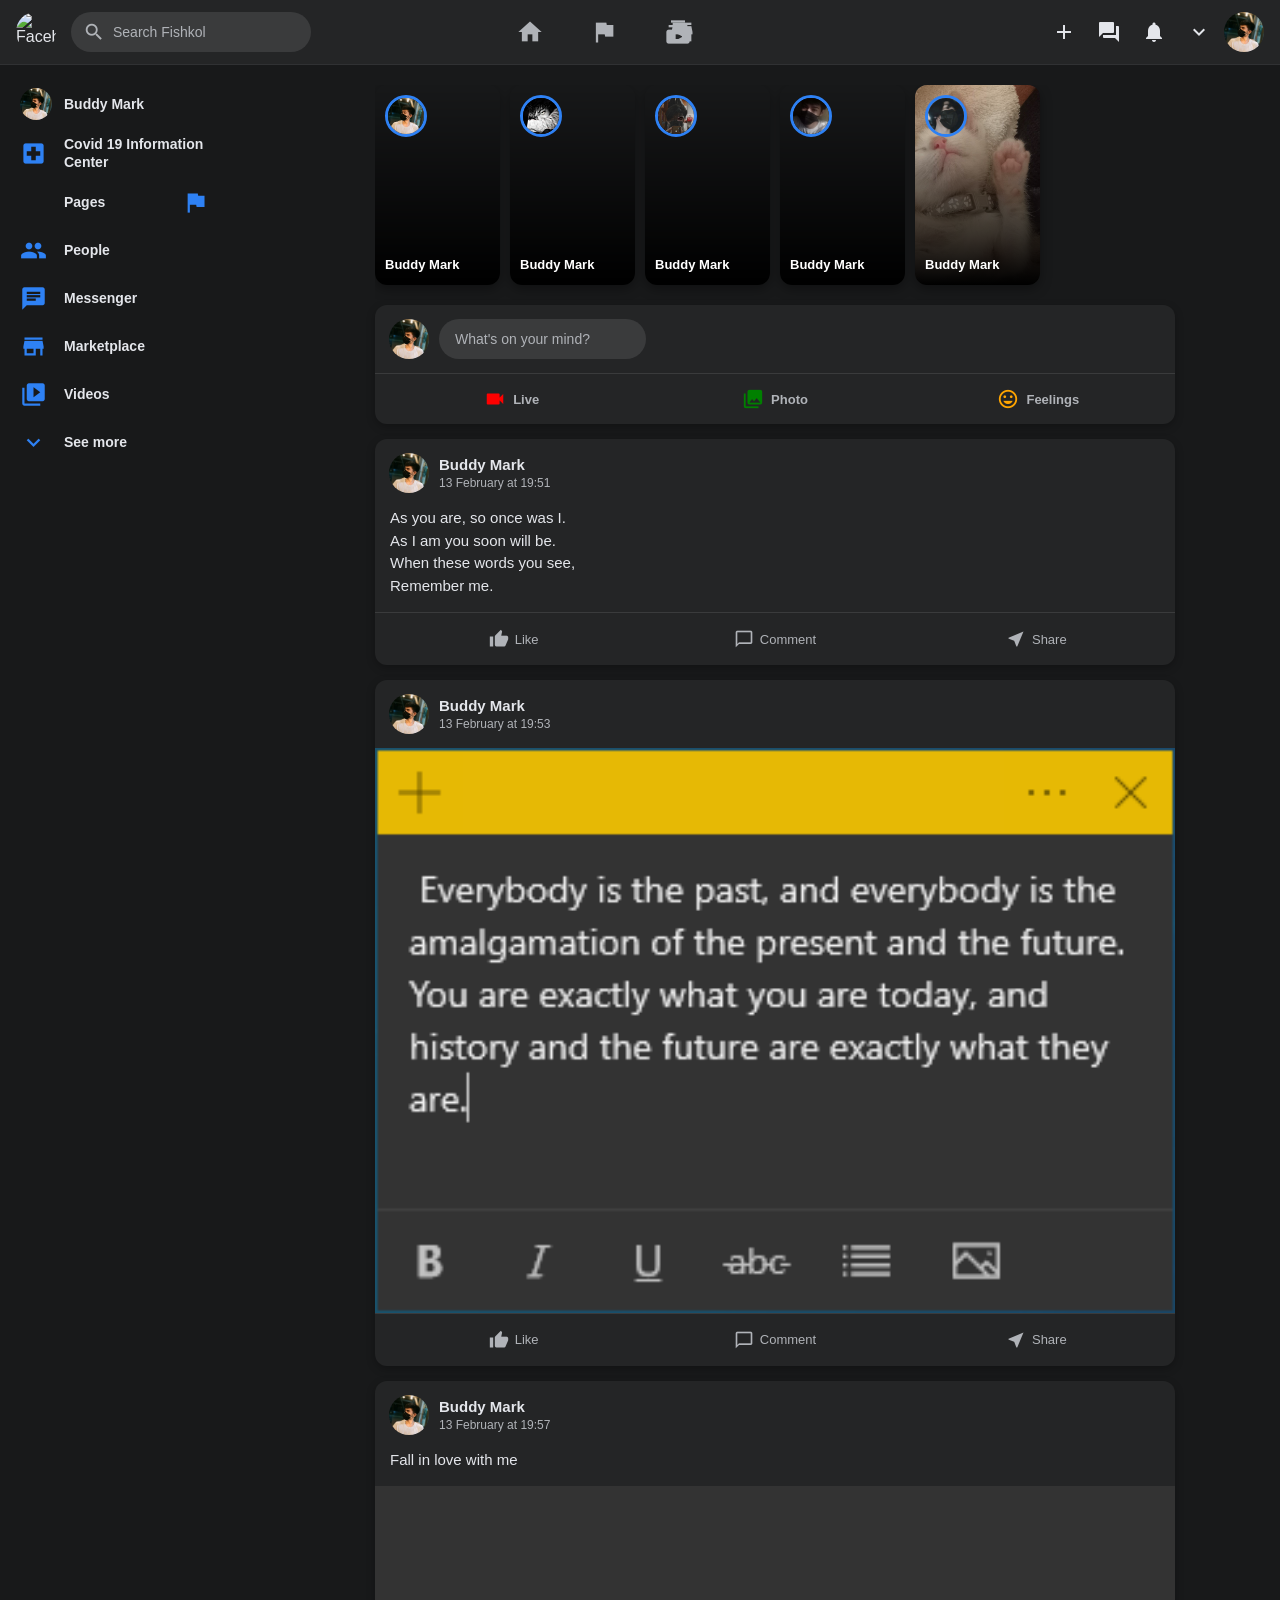
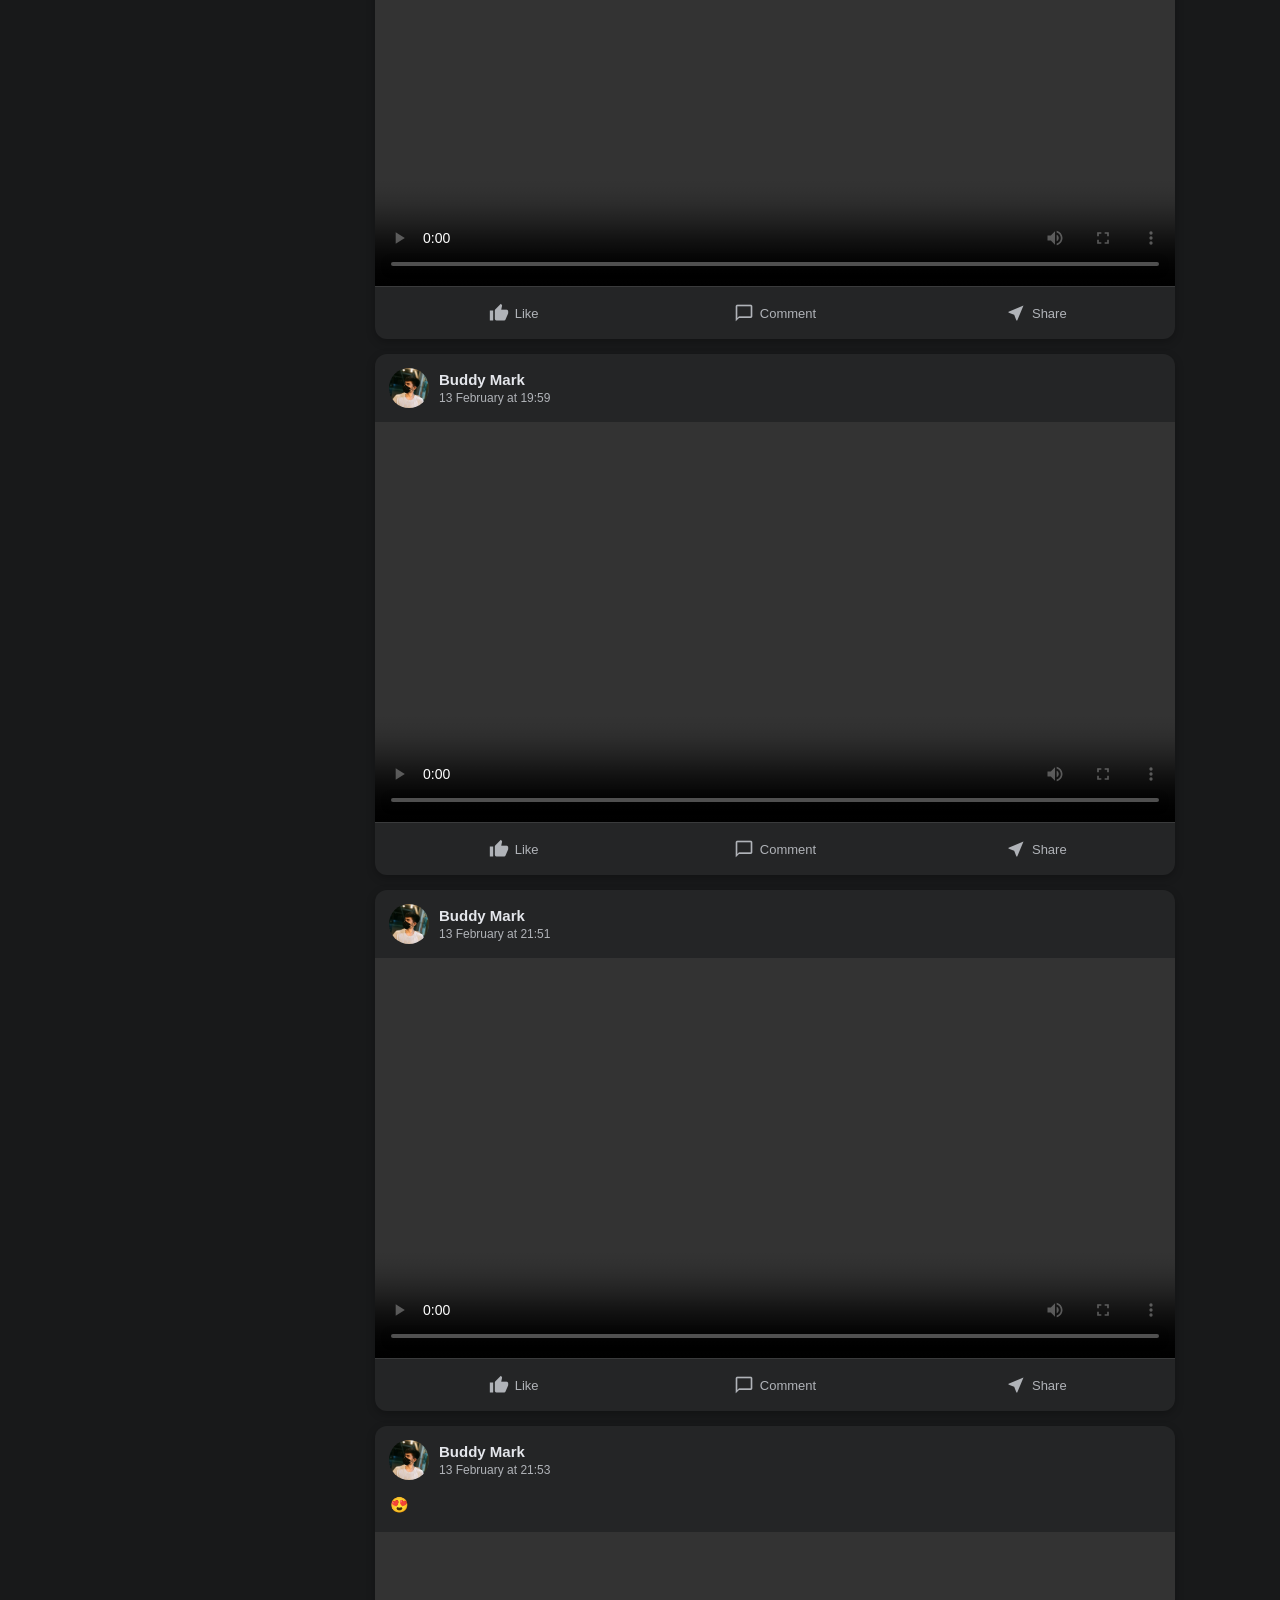
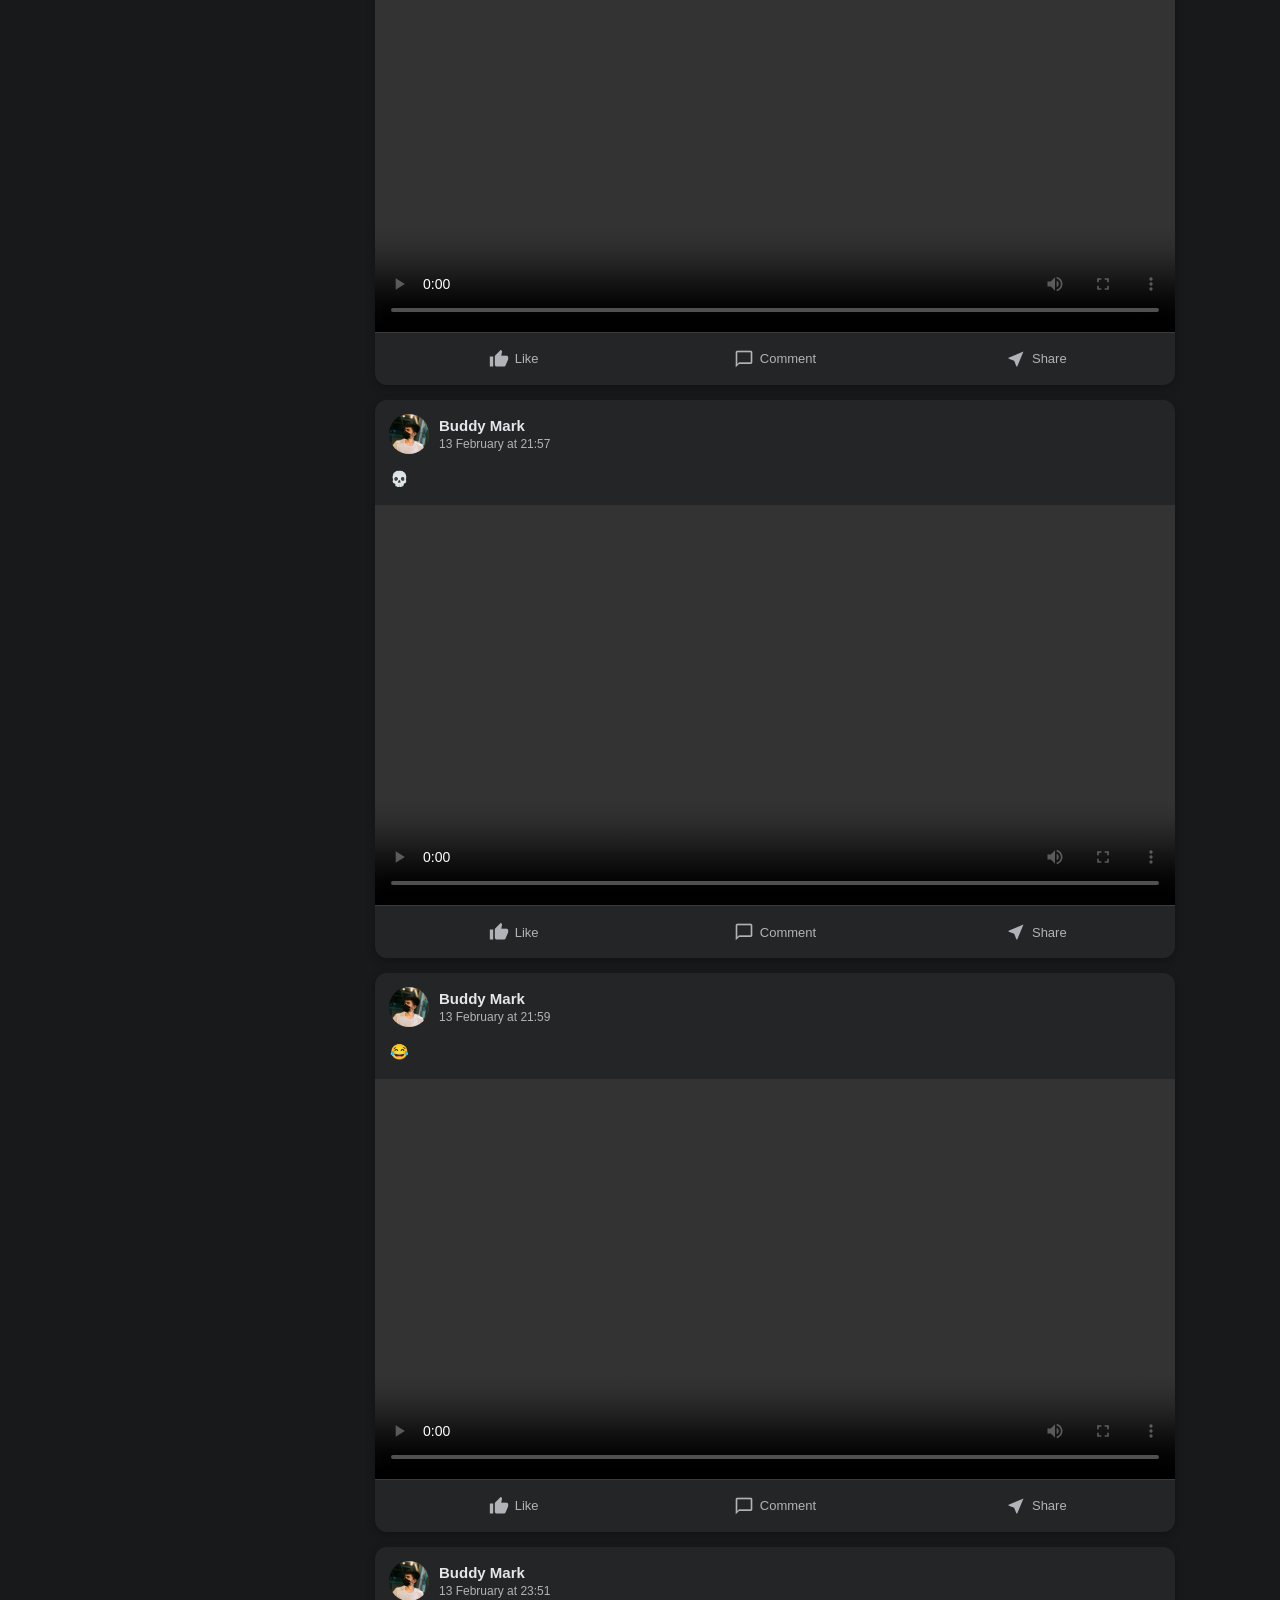
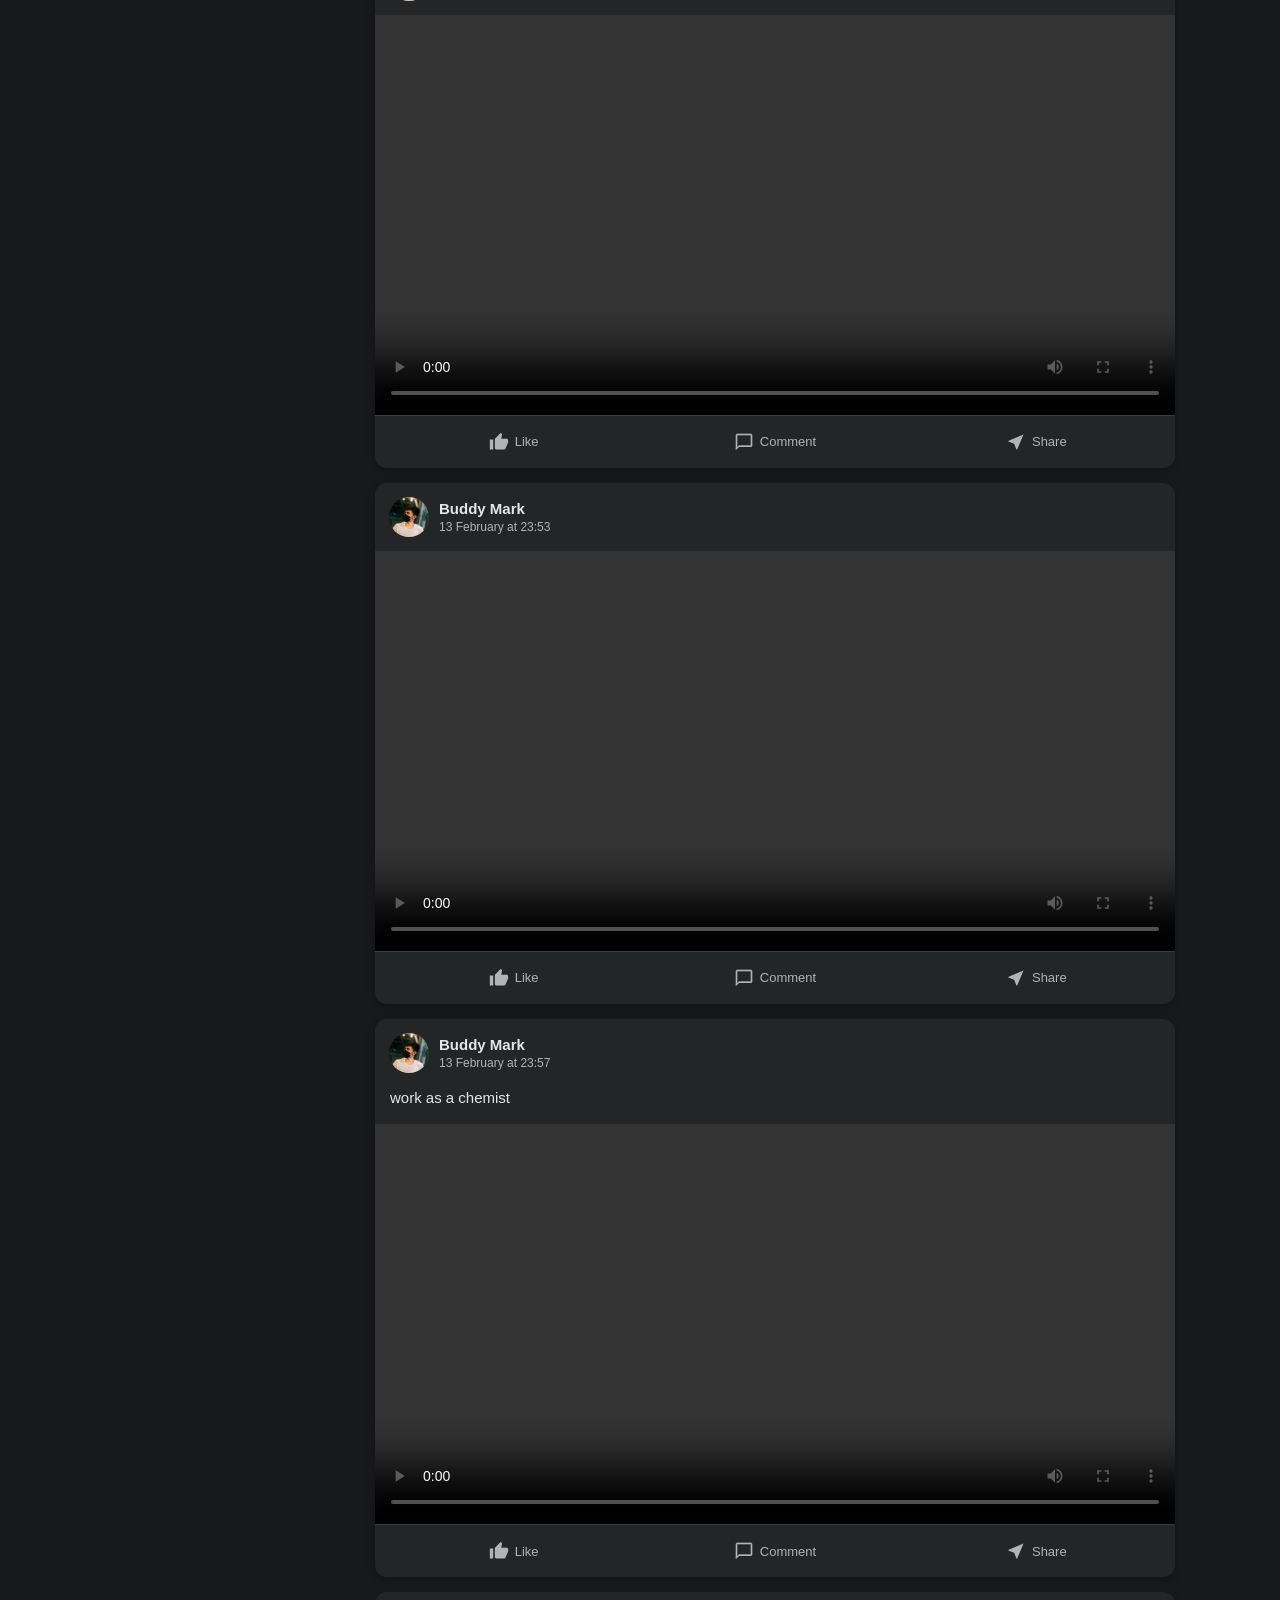
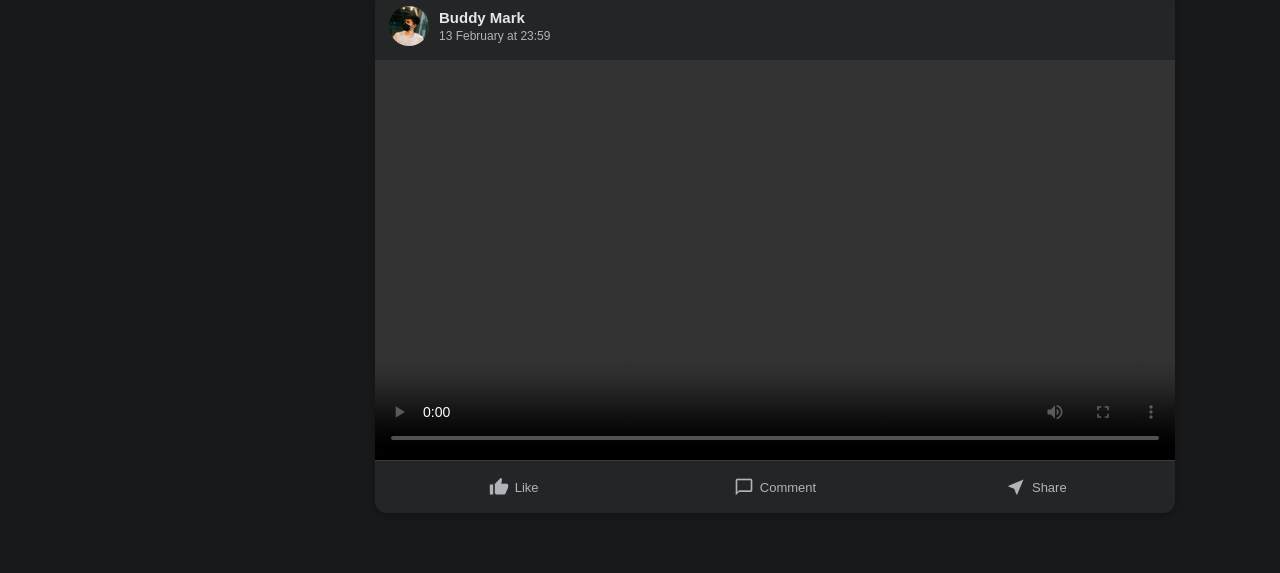
==== simarkmismo.html @ ef4d579d "Add files via upload" ====
<!DOCTYPE html>
<html lang="en">

<head>
    <meta charset="UTF-8">
    <meta name="viewport" content="width=device-width, initial-scale=1.0">

    <title>˚ʚ♡ɞ˚</title>

    <!-- Material Icons -->
    <link
        href="https://fonts.googleapis.com/icon?family=Material+Icons"
        rel="stylesheet"
    >

    <!-- Main CSS -->
    <link rel="stylesheet" href="style.css">
</head>

<body>

    <!-- =====================================================
         HEADER
         ===================================================== -->

    <header class="header">

        <!-- Facebook Logo -->
        <div class="header_1">
            <img
                src="https://upload.wikimedia.org/wikipedia/commons/0/05/Facebook_Logo_%282019%29.png"
                alt="Facebook"
            >
        </div>


        <!-- Search -->
        <div class="header_input">

            <span class="material-icons">
                search
            </span>

            <input
                type="text"
                placeholder="Search Fishkol"
            >

        </div>


        <!-- Center Navigation -->
        <div class="header_middle">

            <div class="header_option">
                <span class="material-icons">
                    home
                </span>
            </div>

            <div class="header_option">
                <span class="material-icons">
                    flag
                </span>
            </div>

            <div class="header_option">
                <span class="material-icons">
                    subscriptions
                </span>
            </div>

            <div class="header_option">
                <span class="material-icons">
                    storefront
                </span>
            </div>

            <div class="header_option">
                <span class="material-icons">
                    supervised_user_circle
                </span>
            </div>

        </div>


        <!-- Right Navigation -->
        <div class="watata">

            <span class="material-icons">
                add
            </span>

            <span class="material-icons">
                forum
            </span>

            <span class="material-icons">
                notifications
            </span>

            <span class="material-icons">
                expand_more
            </span>

            <img
                src="me.jpg"
                class="user_avatar"
                alt="Profile"
            >

        </div>

    </header>


    <!-- =====================================================
         MAIN BODY
         ===================================================== -->

    <main class="main_body">


        <!-- =================================================
             SIDEBAR
             ================================================= -->

        <aside class="sidebar">

            <!-- Profile -->
            <div class="sidebarRow">

                <img
                    class="user_avatar"
                    src="me.jpg"
                    alt="Profile"
                >

                <h4>
                    Buddy Mark
                </h4>

            </div>


            <!-- Covid -->
            <div class="sidebarRow">

                <span class="material-icons">
                    local_hospital
                </span>

                <h4>
                    Covid 19 Information Center
                </h4>

            </div>


            <!-- Pages -->
            <div class="sidebarRow">

                <span class="material-icons">
                    emoji_flags
                </span>

                <h4>
                    Pages
                </h4>

            </div>


            <!-- People -->
            <div class="sidebarRow">

                <span class="material-icons">
                    people
                </span>

                <h4>
                    People
                </h4>

            </div>


            <!-- Messenger -->
            <div class="sidebarRow">

                <span class="material-icons">
                    chat
                </span>

                <h4>
                    Messenger
                </h4>

            </div>


            <!-- Marketplace -->
            <div class="sidebarRow">

                <span class="material-icons">
                    storefront
                </span>

                <h4>
                    Marketplace
                </h4>

            </div>


            <!-- Videos -->
            <div class="sidebarRow">

                <span class="material-icons">
                    video_library
                </span>

                <h4>
                    Videos
                </h4>

            </div>


            <!-- See More -->
            <div class="sidebarRow">

                <span class="material-icons">
                    expand_more
                </span>

                <h4>
                    See more
                </h4>

            </div>

        </aside>


        <!-- =================================================
             FEED
             ================================================= -->

        <section class="feed">


            <!-- =================================================
                 STORIES
                 ================================================= -->

            <div class="storyreel">


                <!-- Story 1 -->
                <div
                    class="story"
                    style="
                        background-image:
                        linear-gradient(
                            rgba(0,0,0,0),
                            rgba(0,0,0,1)
                        ),
                        url('cat1.jfif.');
                    "
                >

                    <img
                        class="user_avatar story_avatar"
                        src="me.jpg"
                        alt="Buddy Mark"
                    >

                    <p>
                        Buddy Mark
                    </p>

                </div>


                <!-- Story 2 -->
                <div
                    class="story"
                    style="
                        background-image:
                        linear-gradient(
                            rgba(0,0,0,0),
                            rgba(0,0,0,1)
                        ),
                        url('yeet.jfif.');
                    "
                >

                    <img
                        class="user_avatar story_avatar"
                        src="rob.jpg"
                        alt="Buddy Mark"
                    >

                    <p>
                        Buddy Mark
                    </p>

                </div>


                <!-- Story 3 -->
                <div
                    class="story"
                    style="
                        background-image:
                        linear-gradient(
                            rgba(0,0,0,0),
                            rgba(0,0,0,1)
                        ),
                        url('lover.jfif.');
                    "
                >

                    <img
                        class="user_avatar story_avatar"
                        src="ako.jpg"
                        alt="Buddy Mark"
                    >

                    <p>
                        Buddy Mark
                    </p>

                </div>


                <!-- Story 4 -->
                <div
                    class="story"
                    style="
                        background-image:
                        linear-gradient(
                            rgba(0,0,0,0),
                            rgba(0,0,0,1)
                        ),
                        url('dawgs.jfif.');
                    "
                >

                    <img
                        class="user_avatar story_avatar"
                        src="diba.jpg"
                        alt="Buddy Mark"
                    >

                    <p>
                        Buddy Mark
                    </p>

                </div>


                <!-- Story 5 -->
                <div
                    class="story"
                    style="
                        background-image:
                        linear-gradient(
                            rgba(0,0,0,0),
                            rgba(0,0,0,1)
                        ),
                        url('maxtory.jpg');
                    "
                >

                    <img
                        class="user_avatar story_avatar"
                        src="sya.jpg"
                        alt="Buddy Mark"
                    >

                    <p>
                        Buddy Mark
                    </p>

                </div>

            </div>


            <!-- =================================================
                 CREATE POST
                 ================================================= -->

            <div class="messagesender">


                <!-- Create Post Top -->
                <div class="messagesender_top">

                    <img
                        class="user_avatar"
                        src="me.jpg"
                        alt="Profile"
                    >

                    <form>
                        <input
                            type="text"
                            class="messagesender_input"
                            placeholder="What's on your mind?"
                        >
                    </form>

                </div>


                <!-- Create Post Options -->
                <div class="messagesender_bottom">


                    <div class="messagesender_option">

                        <span
                            class="material-icons"
                            style="color:red"
                        >
                            videocam
                        </span>

                        <h3>
                            Live
                        </h3>

                    </div>


                    <div class="messagesender_option">

                        <span
                            class="material-icons"
                            style="color:green"
                        >
                            photo_library
                        </span>

                        <h3>
                            Photo
                        </h3>

                    </div>


                    <div class="messagesender_option">

                        <span
                            class="material-icons"
                            style="color:orange"
                        >
                            insert_emoticon
                        </span>

                        <h3>
                            Feelings
                        </h3>

                    </div>

                </div>

            </div>


            <!-- =================================================
                 POST 1
                 ================================================= -->

            <article class="post">

                <div class="post_top">

                    <img
                        class="user_avatar post_avatar"
                        src="me.jpg"
                        alt="Buddy Mark"
                    >

                    <div class="post_topinfo">

                        <h3>
                            Buddy Mark
                        </h3>

                        <p>
                            13 February at 19:51
                        </p>

                    </div>

                </div>


                <div class="post_content">

                    <p>
                        As you are, so once was I.<br>
                        As I am you soon will be.<br>
                        When these words you see,<br>
                        Remember me.
                    </p>

                </div>


                <div class="post_bottom">

                    <div class="post_option">

                        <span class="material-icons">
                            thumb_up
                        </span>

                        <p>
                            Like
                        </p>

                    </div>

                    <div class="post_option">

                        <span class="material-icons">
                            chat_bubble_outline
                        </span>

                        <p>
                            Comment
                        </p>

                    </div>

                    <div class="post_option">

                        <span class="material-icons">
                            near_me
                        </span>

                        <p>
                            Share
                        </p>

                    </div>

                </div>

            </article>


            <!-- =================================================
                 POST 2 - IMAGE
                 ================================================= -->

            <article class="post">

                <div class="post_top">

                    <img
                        class="user_avatar post_avatar"
                        src="me.jpg"
                        alt="Buddy Mark"
                    >

                    <div class="post_topinfo">

                        <h3>
                            Buddy Mark
                        </h3>

                        <p>
                            13 February at 19:53
                        </p>

                    </div>

                </div>


                <div class="post_content">

                    <img
                        src="Villain.png"
                        alt="Villain"
                    >

                </div>


                <div class="post_bottom">

                    <div class="post_option">

                        <span class="material-icons">
                            thumb_up
                        </span>

                        <p>
                            Like
                        </p>

                    </div>

                    <div class="post_option">

                        <span class="material-icons">
                            chat_bubble_outline
                        </span>

                        <p>
                            Comment
                        </p>

                    </div>

                    <div class="post_option">

                        <span class="material-icons">
                            near_me
                        </span>

                        <p>
                            Share
                        </p>

                    </div>

                </div>

            </article>


            <!-- =================================================
                 POST 3 - VIDEO
                 ================================================= -->

            <article class="post">

                <div class="post_top">

                    <img
                        class="user_avatar post_avatar"
                        src="me.jpg"
                        alt="Buddy Mark"
                    >

                    <div class="post_topinfo">

                        <h3>
                            Buddy Mark
                        </h3>

                        <p>
                            13 February at 19:57
                        </p>

                    </div>

                </div>


                <div class="post_content">

                    <p>
                        Fall in love with me
                    </p>

                    <video controls>

                        <source
                            src="Man Key.mp4"
                            type="video/mp4"
                        >

                        Your browser does not support video.

                    </video>

                </div>


                <div class="post_bottom">

                    <div class="post_option">
                        <span class="material-icons">
                            thumb_up
                        </span>
                        <p>Like</p>
                    </div>

                    <div class="post_option">
                        <span class="material-icons">
                            chat_bubble_outline
                        </span>
                        <p>Comment</p>
                    </div>

                    <div class="post_option">
                        <span class="material-icons">
                            near_me
                        </span>
                        <p>Share</p>
                    </div>

                </div>

            </article>


            <!-- =================================================
                 POST 4
                 ================================================= -->

            <article class="post">

                <div class="post_top">

                    <img
                        class="user_avatar post_avatar"
                        src="me.jpg"
                        alt="Buddy Mark"
                    >

                    <div class="post_topinfo">

                        <h3>
                            Buddy Mark
                        </h3>

                        <p>
                            13 February at 19:59
                        </p>

                    </div>

                </div>


                <div class="post_content">

                    <video controls>

                        <source
                            src="Art.mp4"
                            type="video/mp4"
                        >

                        Your browser does not support video.

                    </video>

                </div>


                <div class="post_bottom">

                    <div class="post_option">
                        <span class="material-icons">
                            thumb_up
                        </span>
                        <p>Like</p>
                    </div>

                    <div class="post_option">
                        <span class="material-icons">
                            chat_bubble_outline
                        </span>
                        <p>Comment</p>
                    </div>

                    <div class="post_option">
                        <span class="material-icons">
                            near_me
                        </span>
                        <p>Share</p>
                    </div>

                </div>

            </article>


            <!-- =================================================
                 POST 5
                 ================================================= -->

            <article class="post">

                <div class="post_top">

                    <img
                        class="user_avatar post_avatar"
                        src="me.jpg"
                        alt="Buddy Mark"
                    >

                    <div class="post_topinfo">

                        <h3>
                            Buddy Mark
                        </h3>

                        <p>
                            13 February at 21:51
                        </p>

                    </div>

                </div>


                <div class="post_content">

                    <video controls>

                        <source
                            src="BMO.mp4"
                            type="video/mp4"
                        >

                        Your browser does not support video.

                    </video>

                </div>


                <div class="post_bottom">

                    <div class="post_option">
                        <span class="material-icons">
                            thumb_up
                        </span>
                        <p>Like</p>
                    </div>

                    <div class="post_option">
                        <span class="material-icons">
                            chat_bubble_outline
                        </span>
                        <p>Comment</p>
                    </div>

                    <div class="post_option">
                        <span class="material-icons">
                            near_me
                        </span>
                        <p>Share</p>
                    </div>

                </div>

            </article>


            <!-- =================================================
                 POST 6
                 ================================================= -->

            <article class="post">

                <div class="post_top">

                    <img
                        class="user_avatar post_avatar"
                        src="me.jpg"
                        alt="Buddy Mark"
                    >

                    <div class="post_topinfo">

                        <h3>
                            Buddy Mark
                        </h3>

                        <p>
                            13 February at 21:53
                        </p>

                    </div>

                </div>


                <div class="post_content">

                    <p>
                        😍
                    </p>

                    <video controls>

                        <source
                            src="Interview.mp4"
                            type="video/mp4"
                        >

                        Your browser does not support video.

                    </video>

                </div>


                <div class="post_bottom">

                    <div class="post_option">
                        <span class="material-icons">
                            thumb_up
                        </span>
                        <p>Like</p>
                    </div>

                    <div class="post_option">
                        <span class="material-icons">
                            chat_bubble_outline
                        </span>
                        <p>Comment</p>
                    </div>

                    <div class="post_option">
                        <span class="material-icons">
                            near_me
                        </span>
                        <p>Share</p>
                    </div>

                </div>

            </article>


            <!-- =================================================
                 POST 7
                 ================================================= -->

            <article class="post">

                <div class="post_top">

                    <img
                        class="user_avatar post_avatar"
                        src="me.jpg"
                        alt="Buddy Mark"
                    >

                    <div class="post_topinfo">

                        <h3>
                            Buddy Mark
                        </h3>

                        <p>
                            13 February at 21:57
                        </p>

                    </div>

                </div>


                <div class="post_content">

                    <p>
                        💀
                    </p>

                    <video controls>

                        <source
                            src="Rejected.mp4"
                            type="video/mp4"
                        >

                        Your browser does not support video.

                    </video>

                </div>


                <div class="post_bottom">

                    <div class="post_option">
                        <span class="material-icons">
                            thumb_up
                        </span>
                        <p>Like</p>
                    </div>

                    <div class="post_option">
                        <span class="material-icons">
                            chat_bubble_outline
                        </span>
                        <p>Comment</p>
                    </div>

                    <div class="post_option">
                        <span class="material-icons">
                            near_me
                        </span>
                        <p>Share</p>
                    </div>

                </div>

            </article>


            <!-- =================================================
                 POST 8
                 ================================================= -->

            <article class="post">

                <div class="post_top">

                    <img
                        class="user_avatar post_avatar"
                        src="me.jpg"
                        alt="Buddy Mark"
                    >

                    <div class="post_topinfo">

                        <h3>
                            Buddy Mark
                        </h3>

                        <p>
                            13 February at 21:59
                        </p>

                    </div>

                </div>


                <div class="post_content">

                    <p>
                        😂
                    </p>

                    <video controls>

                        <source
                            src="Mort.mp4"
                            type="video/mp4"
                        >

                        Your browser does not support video.

                    </video>

                </div>


                <div class="post_bottom">

                    <div class="post_option">
                        <span class="material-icons">
                            thumb_up
                        </span>
                        <p>Like</p>
                    </div>

                    <div class="post_option">
                        <span class="material-icons">
                            chat_bubble_outline
                        </span>
                        <p>Comment</p>
                    </div>

                    <div class="post_option">
                        <span class="material-icons">
                            near_me
                        </span>
                        <p>Share</p>
                    </div>

                </div>

            </article>


            <!-- =================================================
                 POST 9
                 ================================================= -->

            <article class="post">

                <div class="post_top">

                    <img
                        class="user_avatar post_avatar"
                        src="me.jpg"
                        alt="Buddy Mark"
                    >

                    <div class="post_topinfo">

                        <h3>
                            Buddy Mark
                        </h3>

                        <p>
                            13 February at 23:51
                        </p>

                    </div>

                </div>


                <div class="post_content">

                    <video controls>

                        <source
                            src="friends.mp4"
                            type="video/mp4"
                        >

                        Your browser does not support video.

                    </video>

                </div>


                <div class="post_bottom">

                    <div class="post_option">
                        <span class="material-icons">
                            thumb_up
                        </span>
                        <p>Like</p>
                    </div>

                    <div class="post_option">
                        <span class="material-icons">
                            chat_bubble_outline
                        </span>
                        <p>Comment</p>
                    </div>

                    <div class="post_option">
                        <span class="material-icons">
                            near_me
                        </span>
                        <p>Share</p>
                    </div>

                </div>

            </article>


            <!-- =================================================
                 POST 10
                 ================================================= -->

            <article class="post">

                <div class="post_top">

                    <img
                        class="user_avatar post_avatar"
                        src="me.jpg"
                        alt="Buddy Mark"
                    >

                    <div class="post_topinfo">

                        <h3>
                            Buddy Mark
                        </h3>

                        <p>
                            13 February at 23:53
                        </p>

                    </div>

                </div>


                <div class="post_content">

                    <video controls>

                        <source
                            src="Dawg.mp4"
                            type="video/mp4"
                        >

                        Your browser does not support video.

                    </video>

                </div>


                <div class="post_bottom">

                    <div class="post_option">
                        <span class="material-icons">
                            thumb_up
                        </span>
                        <p>Like</p>
                    </div>

                    <div class="post_option">
                        <span class="material-icons">
                            chat_bubble_outline
                        </span>
                        <p>Comment</p>
                    </div>

                    <div class="post_option">
                        <span class="material-icons">
                            near_me
                        </span>
                        <p>Share</p>
                    </div>

                </div>

            </article>


            <!-- =================================================
                 POST 11
                 ================================================= -->

            <article class="post">

                <div class="post_top">

                    <img
                        class="user_avatar post_avatar"
                        src="me.jpg"
                        alt="Buddy Mark"
                    >

                    <div class="post_topinfo">

                        <h3>
                            Buddy Mark
                        </h3>

                        <p>
                            13 February at 23:57
                        </p>

                    </div>

                </div>


                <div class="post_content">

                    <p>
                        work as a chemist
                    </p>

                    <video controls>

                        <source
                            src="Mr. White.mp4"
                            type="video/mp4"
                        >

                        Your browser does not support video.

                    </video>

                </div>


                <div class="post_bottom">

                    <div class="post_option">
                        <span class="material-icons">
                            thumb_up
                        </span>
                        <p>Like</p>
                    </div>

                    <div class="post_option">
                        <span class="material-icons">
                            chat_bubble_outline
                        </span>
                        <p>Comment</p>
                    </div>

                    <div class="post_option">
                        <span class="material-icons">
                            near_me
                        </span>
                        <p>Share</p>
                    </div>

                </div>

            </article>


            <!-- =================================================
                 POST 12
                 ================================================= -->

            <article class="post">

                <div class="post_top">

                    <img
                        class="user_avatar post_avatar"
                        src="me.jpg"
                        alt="Buddy Mark"
                    >

                    <div class="post_topinfo">

                        <h3>
                            Buddy Mark
                        </h3>

                        <p>
                            13 February at 23:59
                        </p>

                    </div>

                </div>


                <div class="post_content">

                    <video controls>

                        <source
                            src="Mama.mp4"
                            type="video/mp4"
                        >

                        Your browser does not support video.

                    </video>

                </div>


                <div class="post_bottom">

                    <div class="post_option">
                        <span class="material-icons">
                            thumb_up
                        </span>
                        <p>Like</p>
                    </div>

                    <div class="post_option">
                        <span class="material-icons">
                            chat_bubble_outline
                        </span>
                        <p>Comment</p>
                    </div>

                    <div class="post_option">
                        <span class="material-icons">
                            near_me
                        </span>
                        <p>Share</p>
                    </div>

                </div>

            </article>


        </section>

    </main>

</body>

</html>
---- style.css ----
/* =========================================================
   RESET
   ========================================================= */

* {
    box-sizing: border-box;
    margin: 0;
    padding: 0;
}

html {
    width: 100%;
    min-height: 100%;
}

body {
    width: 100%;
    min-height: 100vh;

    margin: 0;
    padding: 0;

    background-color: #18191a;
    color: #e4e6eb;

    font-family: Arial, Helvetica, sans-serif;

    overflow-x: hidden;
}

img,
video {
    display: block;
    max-width: 100%;
}


/* =========================================================
   HEADER
   ========================================================= */

.header {
    width: 100%;
    height: 65px;

    padding: 8px 16px;

    display: flex;
    align-items: center;

    gap: 15px;

    background-color: #242526;

    position: sticky;
    top: 0;

    z-index: 1000;

    border-bottom: 1px solid #303133;
}


/* =========================================================
   FACEBOOK LOGO
   ========================================================= */

.header_1 {
    flex: 0 0 auto;

    width: 40px;
    height: 40px;

    display: flex;
    align-items: center;
    justify-content: center;
}

.header_1 img {
    width: 40px;
    height: 40px;

    max-width: 40px;
    max-height: 40px;

    object-fit: contain;

    border-radius: 50%;
}


/* =========================================================
   SEARCH BAR
   ========================================================= */

.header_input {
    flex: 0 1 240px;

    width: 240px;
    height: 40px;

    min-width: 0;

    display: flex;
    align-items: center;

    padding: 0 12px;

    background-color: #3a3b3c;

    border-radius: 999px;
}

.header_input .material-icons {
    flex-shrink: 0;

    color: #b0b3b8;

    font-size: 22px;
}

.header_input input {
    width: 100%;
    min-width: 0;

    margin-left: 8px;

    border: none;
    outline: none;

    background: transparent;

    color: #e4e6eb;

    font-size: 14px;
}

.header_input input::placeholder {
    color: #b0b3b8;
}


/* =========================================================
   CENTER HEADER NAVIGATION
   ========================================================= */

.header_middle {
    flex: 1;

    height: 100%;

    min-width: 0;

    display: flex;
    align-items: center;
    justify-content: center;

    gap: 4px;
}

.header_option {
    width: 70px;
    height: 48px;

    display: flex;
    align-items: center;
    justify-content: center;

    color: #b0b3b8;

    border-radius: 8px;

    cursor: pointer;
}

.header_option:hover {
    background-color: #3a3b3c;

    color: #e4e6eb;
}

.header_option .material-icons {
    font-size: 28px;
}


/* =========================================================
   RIGHT SIDE OF HEADER
   ========================================================= */

.watata {
    flex: 0 0 auto;

    display: flex;
    align-items: center;

    gap: 5px;
}

.watata > .material-icons {
    width: 40px;
    height: 40px;

    display: flex;
    align-items: center;
    justify-content: center;

    color: #e4e6eb;

    border-radius: 50%;

    cursor: pointer;
}

.watata > .material-icons:hover {
    background-color: #3a3b3c;
}

.watata .user_avatar {
    width: 40px;
    height: 40px;

    min-width: 40px;
    min-height: 40px;

    object-fit: cover;

    border-radius: 50%;
}


/* =========================================================
   USER AVATAR
   ========================================================= */

.user_avatar {
    width: 40px;
    height: 40px;

    object-fit: cover;

    border-radius: 50%;
}


/* =========================================================
   MAIN BODY
   ========================================================= */

.main_body {
    width: 100%;
    min-height: calc(100vh - 65px);

    display: grid;

    grid-template-columns: 250px minmax(0, 1fr);

    align-items: start;
}


/* =========================================================
   SIDEBAR
   ========================================================= */

.sidebar {
    width: 250px;

    min-height: calc(100vh - 65px);

    padding: 15px 10px;

    background-color: #18191a;

    position: sticky;
    top: 65px;

    overflow-y: auto;
}

.sidebarRow {
    width: 100%;

    min-height: 48px;

    padding: 7px 10px;

    display: flex;
    align-items: center;

    gap: 12px;

    border-radius: 8px;

    cursor: pointer;
}

.sidebarRow:hover {
    background-color: #242526;
}

.sidebarRow .material-icons {
    width: 32px;

    flex-shrink: 0;

    color: #2e81f4;

    font-size: 27px;
}

.sidebarRow h4 {
    color: #e4e6eb;

    font-size: 14px;

    font-weight: 600;

    line-height: 1.3;
}

.sidebarRow .user_avatar {
    width: 32px;
    height: 32px;

    min-width: 32px;
}


/* =========================================================
   MAIN FEED
   ========================================================= */

.feed {
    width: 100%;

    max-width: 850px;

    min-width: 0;

    margin: 0 auto;

    padding: 20px 25px 60px;
}


/* =========================================================
   STORY REEL
   ========================================================= */

.storyreel {
    width: 100%;

    display: flex;

    gap: 10px;

    padding-bottom: 15px;

    overflow-x: auto;
    overflow-y: hidden;

    scrollbar-width: thin;
}

.storyreel::-webkit-scrollbar {
    height: 5px;
}

.storyreel::-webkit-scrollbar-track {
    background: transparent;
}

.storyreel::-webkit-scrollbar-thumb {
    background-color: #3a3b3c;

    border-radius: 20px;
}


/* =========================================================
   INDIVIDUAL STORY
   ========================================================= */

.story {
    position: relative;

    flex: 0 0 125px;

    width: 125px;
    height: 200px;

    border-radius: 12px;

    background-size: cover;
    background-position: center;
    background-repeat: no-repeat;

    overflow: hidden;

    cursor: pointer;

    box-shadow:
        0 4px 12px rgba(0, 0, 0, 0.35);

    transition:
        transform 0.15s ease,
        filter 0.15s ease;
}

.story:hover {
    transform: scale(1.025);

    filter: brightness(1.08);
}


/* =========================================================
   STORY PROFILE IMAGE
   ========================================================= */

.story .user_avatar,
.story img {
    width: 42px;
    height: 42px;

    margin: 10px;

    object-fit: cover;

    border-radius: 50%;

    border: 3px solid #2e81f4;
}


/* =========================================================
   STORY TEXT
   ========================================================= */

.story h4,
.story p {
    position: absolute;

    left: 10px;
    right: 10px;

    bottom: 12px;

    color: #ffffff;

    font-size: 13px;

    font-weight: 600;

    line-height: 1.2;
}


/* =========================================================
   MESSAGE SENDER
   ========================================================= */

.messagesender {
    width: 100%;

    margin-top: 5px;

    background-color: #242526;

    border-radius: 12px;

    overflow: hidden;

    box-shadow:
        0 3px 8px rgba(0, 0, 0, 0.25);
}


/* =========================================================
   MESSAGE SENDER TOP
   ========================================================= */

.messagesender_top {
    width: 100%;

    padding: 14px;

    display: flex;
    align-items: center;

    border-bottom: 1px solid #3a3b3c;
}

.messagesender_top .user_avatar {
    width: 40px;
    height: 40px;

    min-width: 40px;
}

.messagesender_top input {
    flex: 1;

    min-width: 0;

    height: 40px;

    margin-left: 10px;

    padding: 0 16px;

    border: none;
    outline: none;

    border-radius: 999px;

    background-color: #3a3b3c;

    color: #e4e6eb;

    font-size: 14px;
}

.messagesender_top input::placeholder {
    color: #b0b3b8;
}


/* =========================================================
   MESSAGE SENDER BOTTOM
   ========================================================= */

.messagesender_bottom {
    width: 100%;

    display: flex;

    padding: 5px;
}

.messagesender_option {
    flex: 1;

    min-width: 0;

    padding: 9px;

    display: flex;
    align-items: center;
    justify-content: center;

    gap: 7px;

    border-radius: 8px;

    color: #b0b3b8;

    cursor: pointer;
}

.messagesender_option:hover {
    background-color: #3a3b3c;
}

.messagesender_option .material-icons {
    font-size: 22px;
}

.messagesender_option h3 {
    font-size: 13px;

    font-weight: 600;
}


/* =========================================================
   POSTS
   ========================================================= */

.post {
    width: 100%;

    min-width: 0;

    margin-top: 15px;

    background-color: #242526;

    border-radius: 12px;

    overflow: hidden;

    box-shadow:
        0 3px 8px rgba(0, 0, 0, 0.25);
}


/* =========================================================
   POST TOP
   ========================================================= */

.post_top {
    width: 100%;

    padding: 14px;

    display: flex;
    align-items: center;
}

.post_top .user_avatar {
    width: 40px;
    height: 40px;

    min-width: 40px;

    margin-right: 10px;
}

.post_top h3 {
    color: #e4e6eb;

    font-size: 15px;

    font-weight: 600;
}

.post_top p {
    margin-top: 3px;

    color: #b0b3b8;

    font-size: 12px;
}


/* =========================================================
   POST CONTENT
   ========================================================= */

.post_content {
    width: 100%;

    min-width: 0;
}

.post_content p {
    padding: 0 15px 15px;

    color: #e4e6eb;

    font-size: 15px;

    line-height: 1.5;

    overflow-wrap: break-word;
}


/* =========================================================
   POST IMAGES
   ========================================================= */

.post_content img {
    width: 100%;
    height: auto;

    max-width: 100%;
    max-height: 700px;

    object-fit: contain;

    margin: 0 auto;

    background-color: #18191a;
}


/* =========================================================
   POST VIDEOS
   ========================================================= */

.post_content video {
    display: block;

    width: 100%;
    height: auto;

    max-width: 100%;
    max-height: 700px;

    background-color: #000000;
}


/* =========================================================
   POST BOTTOM / OPTIONS
   ========================================================= */

.post_bottom {
    width: 100%;

    display: flex;

    padding: 5px 8px;

    border-top: 1px solid #3a3b3c;

    color: #b0b3b8;
}

.post_option {
    flex: 1;

    min-width: 0;

    min-height: 42px;

    padding: 6px;

    display: flex;
    align-items: center;
    justify-content: center;

    gap: 6px;

    border-radius: 7px;

    cursor: pointer;
}

.post_option:hover {
    background-color: #3a3b3c;

    color: #2e81f4;
}

.post_option .material-icons {
    font-size: 20px;
}

.post_option p {
    padding: 0;

    margin: 0;

    color: inherit;

    font-size: 13px;
}


/* =========================================================
   TABLET
   ========================================================= */

@media (max-width: 1000px) {

    .header {
        padding: 8px 12px;

        gap: 10px;
    }

    .header_middle {
        gap: 0;
    }

    .header_option {
        width: 58px;
    }

    .header_option .material-icons {
        font-size: 25px;
    }

    .main_body {
        display: block;
    }

    .sidebar {
        display: none;
    }

    .feed {
        width: 100%;

        max-width: 850px;

        margin: 0 auto;

        padding: 15px 20px 50px;
    }
}


/* =========================================================
   MOBILE
   ========================================================= */

@media (max-width: 600px) {

    /* HEADER */

    .header {
        height: 58px;

        padding: 6px 8px;

        gap: 7px;
    }

    .header_1 {
        width: 36px;
        height: 36px;
    }

    .header_1 img {
        width: 36px;
        height: 36px;

        max-width: 36px;
        max-height: 36px;
    }

    .header_input {
        flex: 1;

        width: auto;

        height: 38px;

        min-width: 0;

        padding: 0 10px;
    }

    .header_input .material-icons {
        font-size: 20px;
    }

    .header_input input {
        font-size: 13px;
    }

    .header_middle {
        display: none;
    }

    .watata {
        gap: 2px;
    }

    .watata > .material-icons {
        width: 32px;
        height: 32px;

        font-size: 21px;
    }

    .watata .user_avatar {
        width: 34px;
        height: 34px;

        min-width: 34px;
        min-height: 34px;
    }


    /* MAIN */

    .main_body {
        width: 100%;

        display: block;
    }

    .feed {
        width: 100%;

        max-width: none;

        margin: 0;

        padding: 8px 8px 35px;
    }


    /* STORIES */

    .storyreel {
        gap: 8px;

        padding-bottom: 10px;
    }

    .story {
        flex: 0 0 105px;

        width: 105px;
        height: 170px;

        border-radius: 10px;
    }

    .story .user_avatar,
    .story img {
        width: 38px;
        height: 38px;

        margin: 8px;
    }

    .story h4,
    .story p {
        left: 8px;
        right: 8px;
        bottom: 10px;

        font-size: 12px;
    }


    /* MESSAGE SENDER */

    .messagesender {
        margin-top: 2px;

        border-radius: 10px;
    }

    .messagesender_top {
        padding: 10px;
    }

    .messagesender_top .user_avatar {
        width: 36px;
        height: 36px;

        min-width: 36px;
    }

    .messagesender_top input {
        height: 38px;

        margin-left: 8px;

        padding: 0 14px;

        font-size: 13px;
    }

    .messagesender_option {
        gap: 4px;

        padding: 8px 4px;
    }

    .messagesender_option .material-icons {
        font-size: 20px;
    }

    .messagesender_option h3 {
        font-size: 12px;
    }


    /* POSTS */

    .post {
        margin-top: 10px;

        border-radius: 10px;
    }

    .post_top {
        padding: 11px;
    }

    .post_top .user_avatar {
        width: 36px;
        height: 36px;

        min-width: 36px;

        margin-right: 8px;
    }

    .post_top h3 {
        font-size: 14px;
    }

    .post_top p {
        font-size: 11px;
    }

    .post_content p {
        padding: 0 12px 12px;

        font-size: 14px;
    }

    .post_content img,
    .post_content video {
        width: 100%;

        height: auto;
    }

    .post_bottom {
        padding: 4px;
    }

    .post_option {
        min-height: 38px;

        gap: 4px;

        padding: 6px 2px;
    }

    .post_option .material-icons {
        font-size: 19px;
    }

    .post_option p {
        font-size: 11px;
    }
}


/* =========================================================
   VERY SMALL PHONES
   ========================================================= */

@media (max-width: 380px) {

    .header {
        padding: 5px;

        gap: 4px;
    }

    .header_1 {
        width: 33px;
        height: 33px;
    }

    .header_1 img {
        width: 33px;
        height: 33px;

        max-width: 33px;
        max-height: 33px;
    }

    .header_input {
        height: 36px;
    }

    .header_input input {
        font-size: 12px;
    }

    .watata > .material-icons {
        width: 30px;
        height: 30px;

        font-size: 19px;
    }

    .watata .user_avatar {
        width: 31px;
        height: 31px;

        min-width: 31px;
        min-height: 31px;
    }

    .feed {
        padding: 6px 6px 30px;
    }

    .story {
        flex: 0 0 95px;

        width: 95px;
        height: 155px;
    }

    .messagesender_option h3 {
        display: none;
    }

    .post_option p {
        font-size: 10px;
    }
}


/* =========================================================
   LARGE DESKTOP
   ========================================================= */

@media (min-width: 1200px) {

    .main_body {
        grid-template-columns: 270px minmax(0, 1fr);
    }

    .sidebar {
        width: 270px;
    }

    .feed {
        max-width: 850px;
    }
}
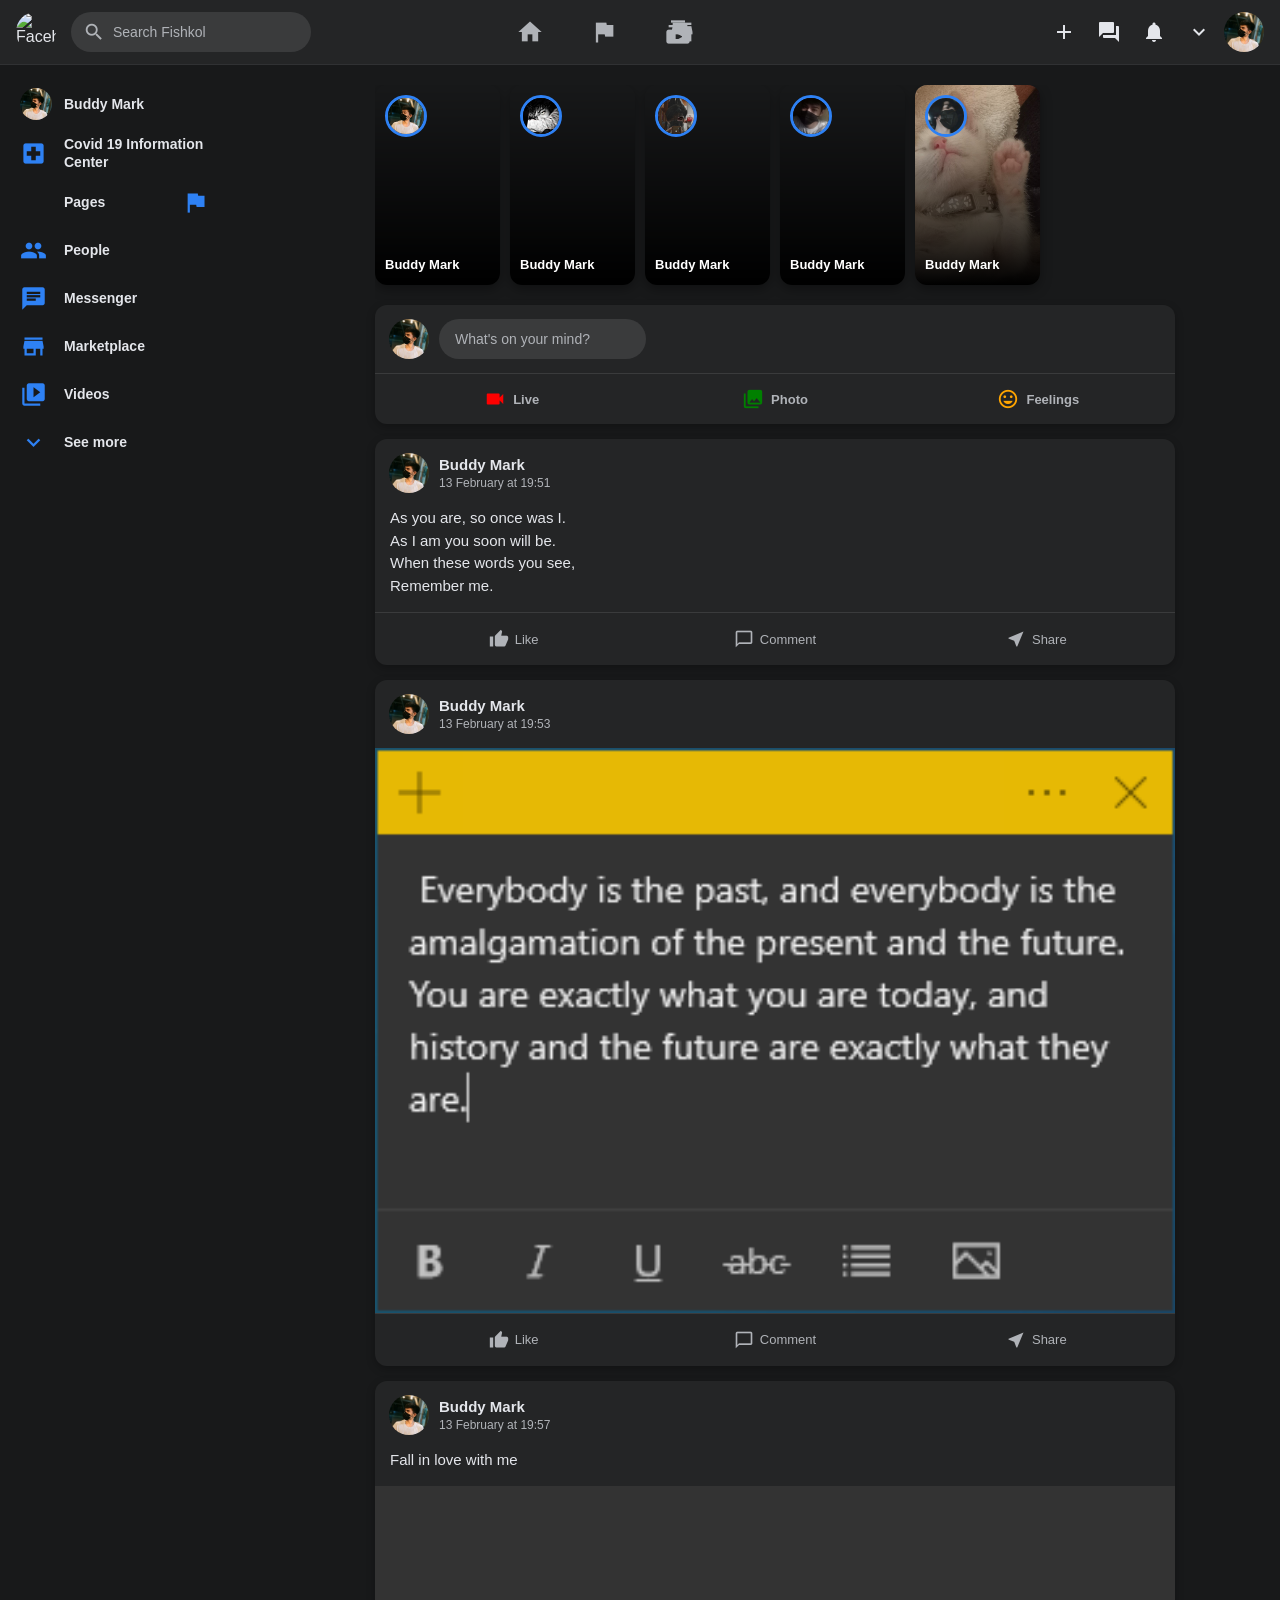
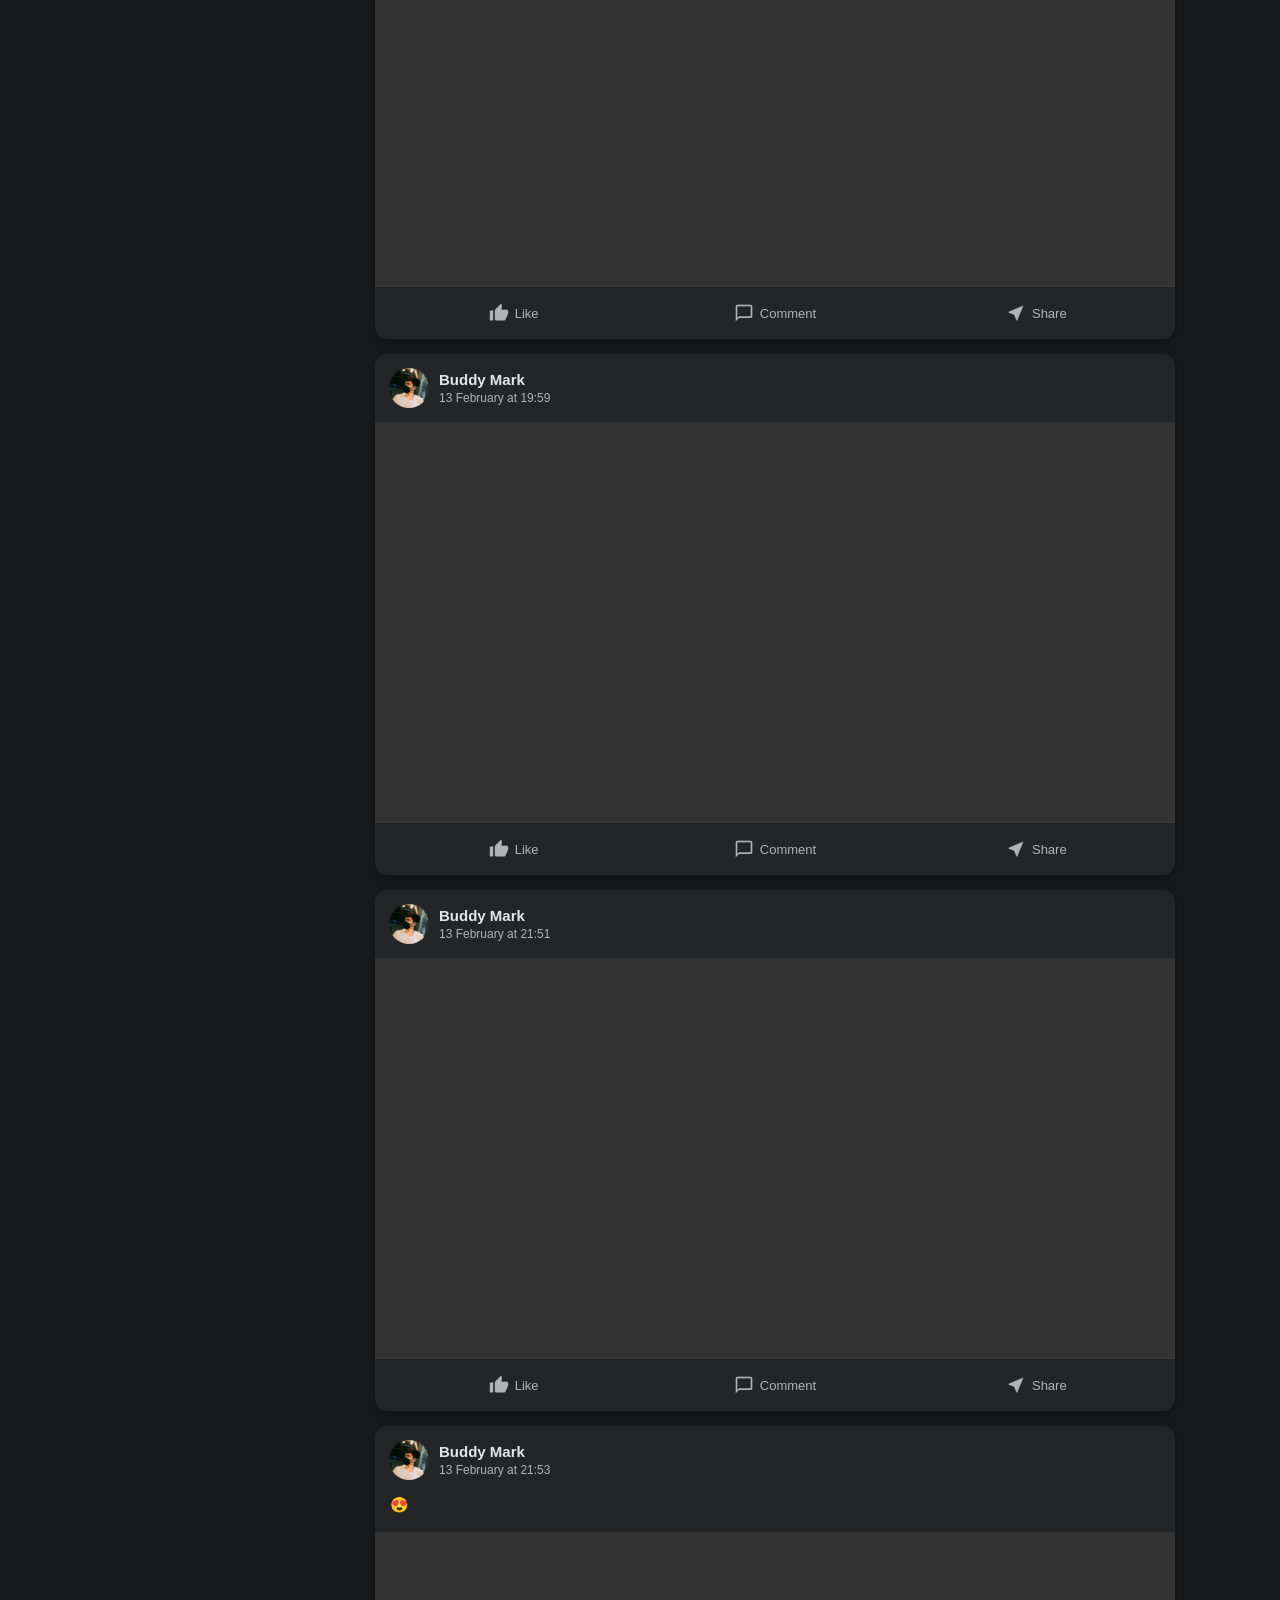
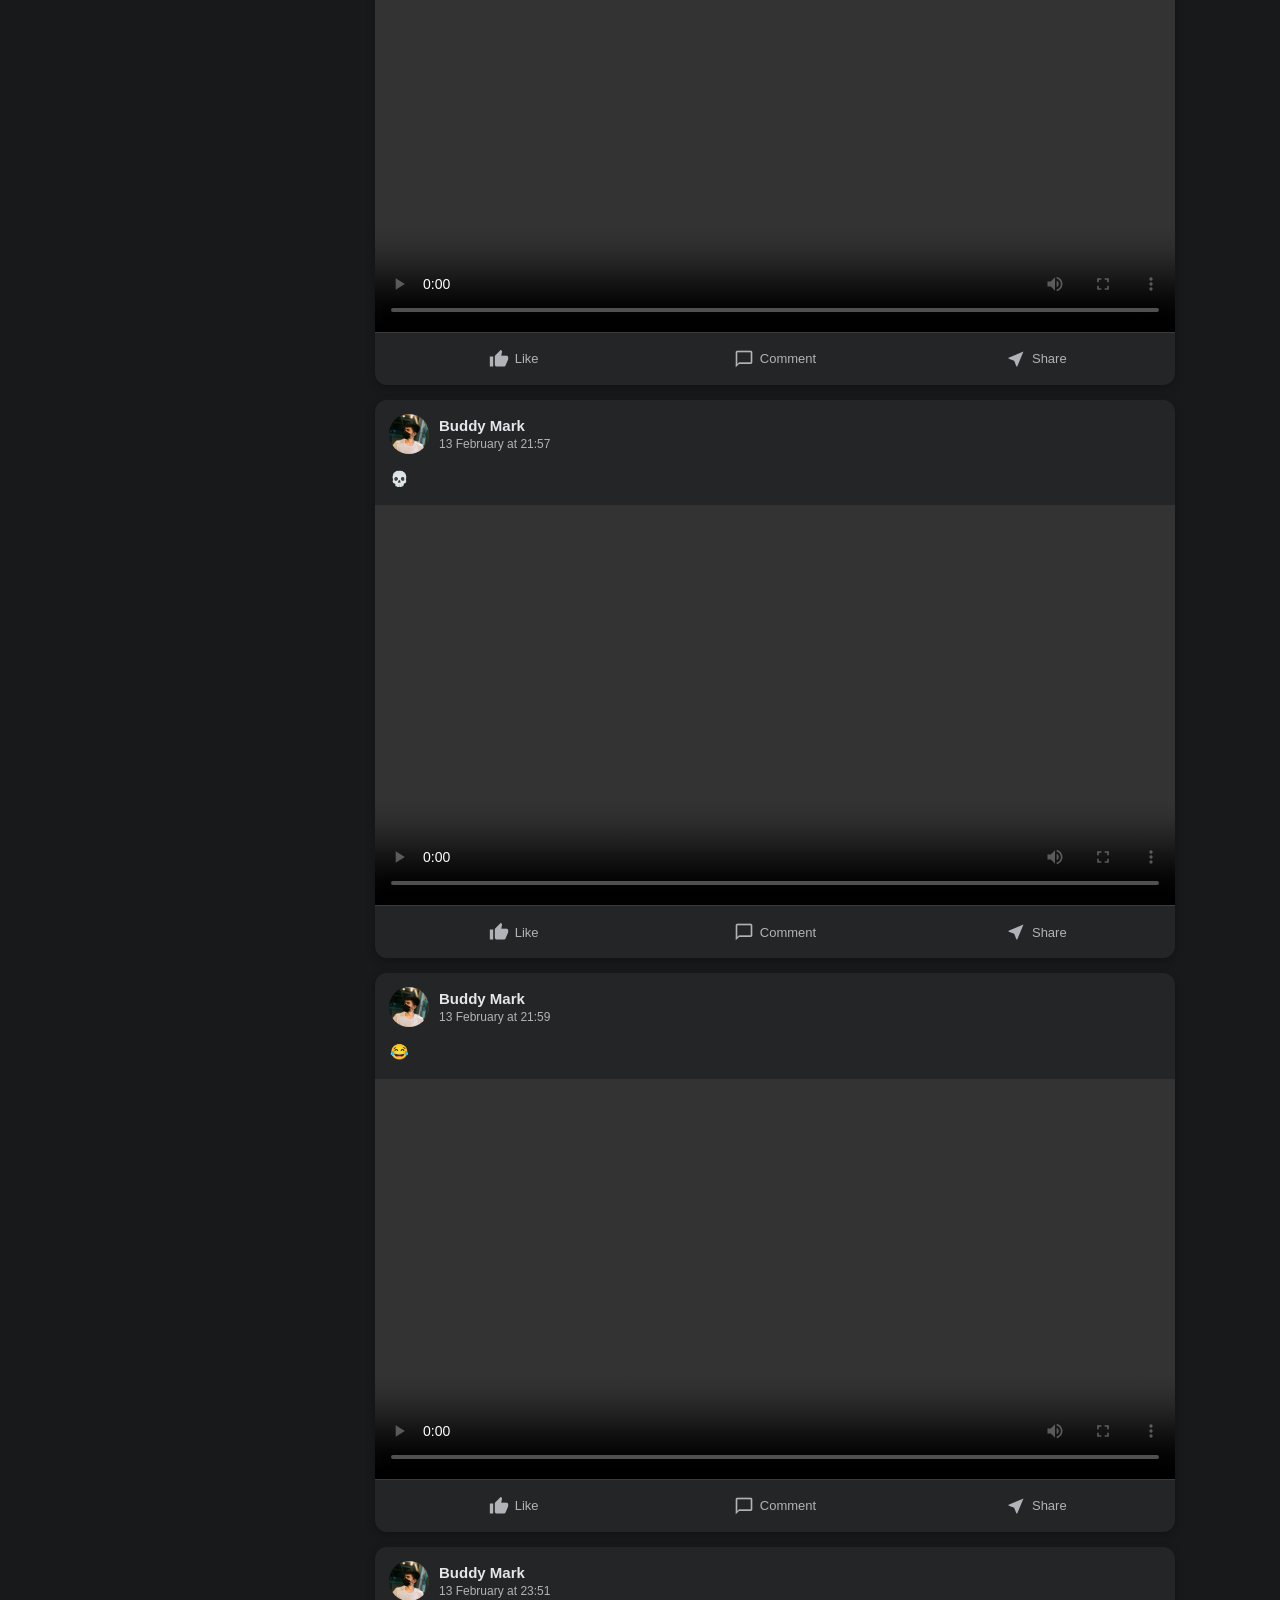
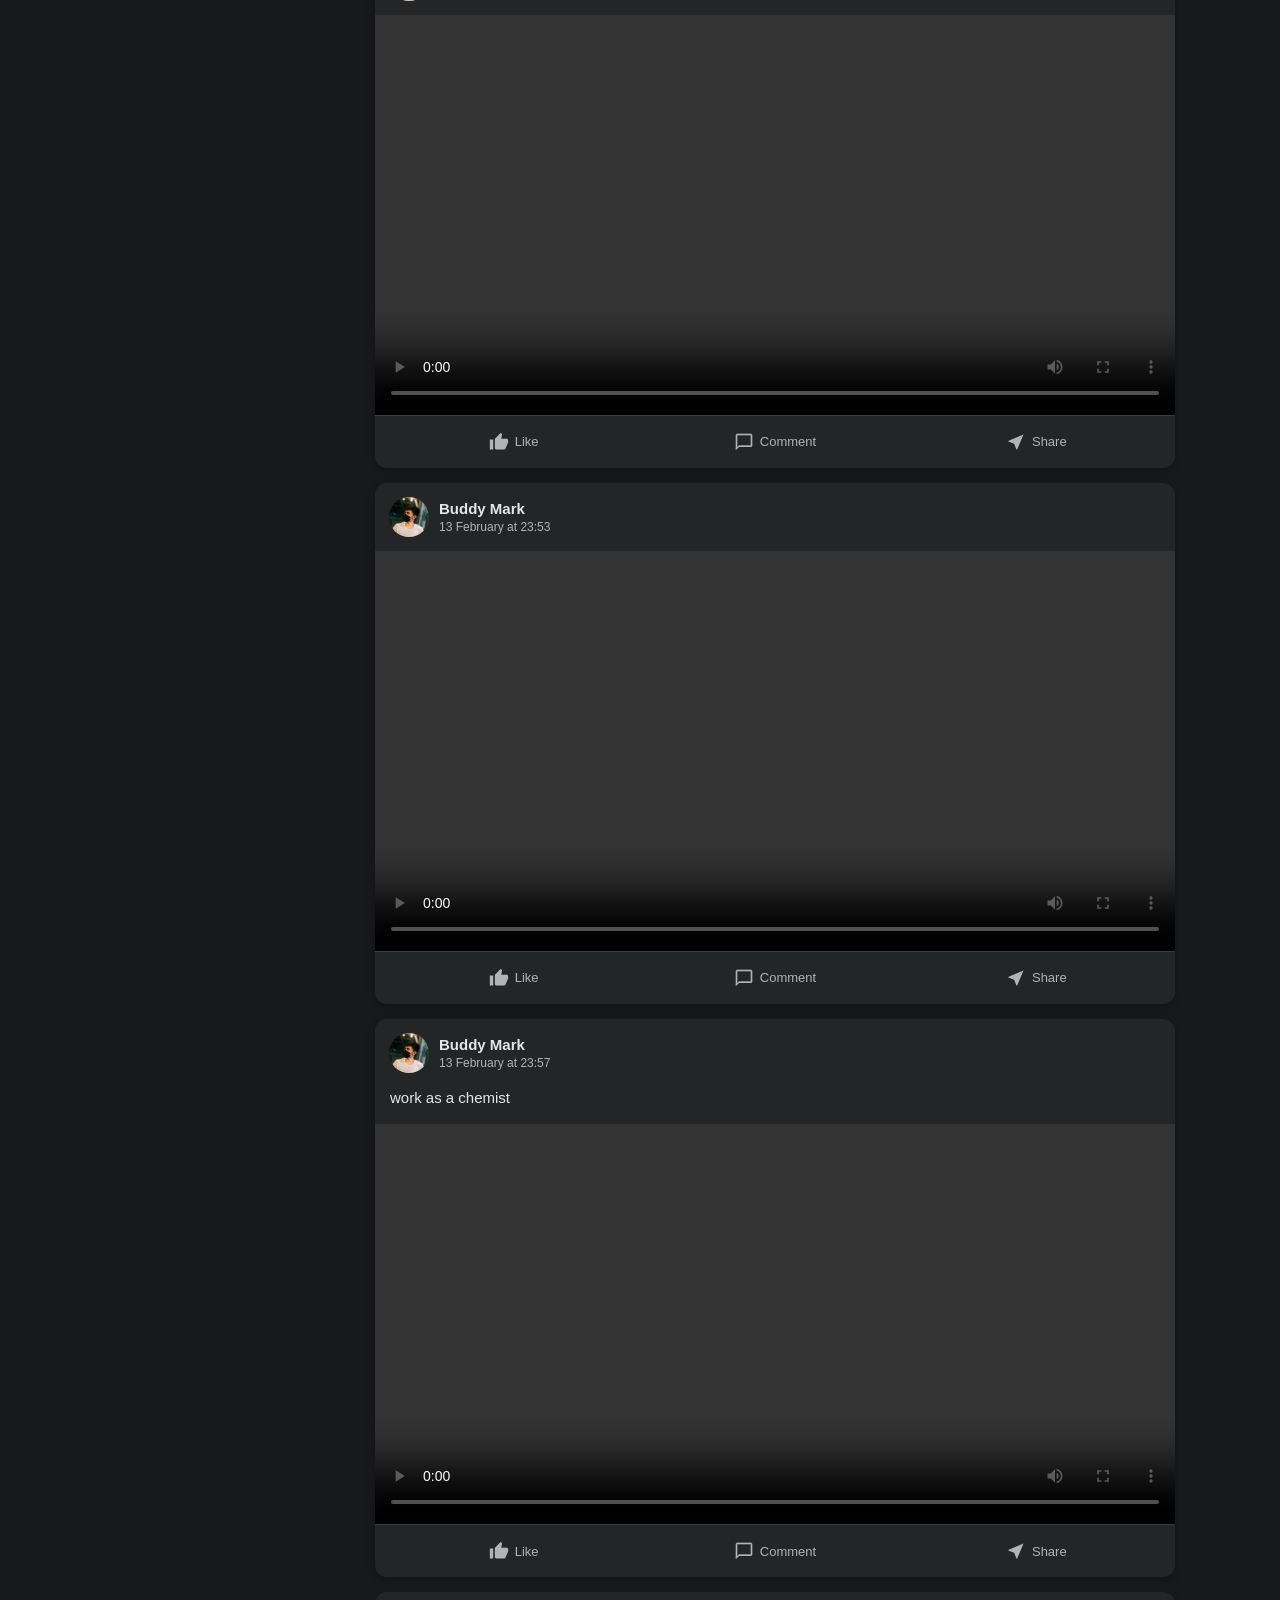
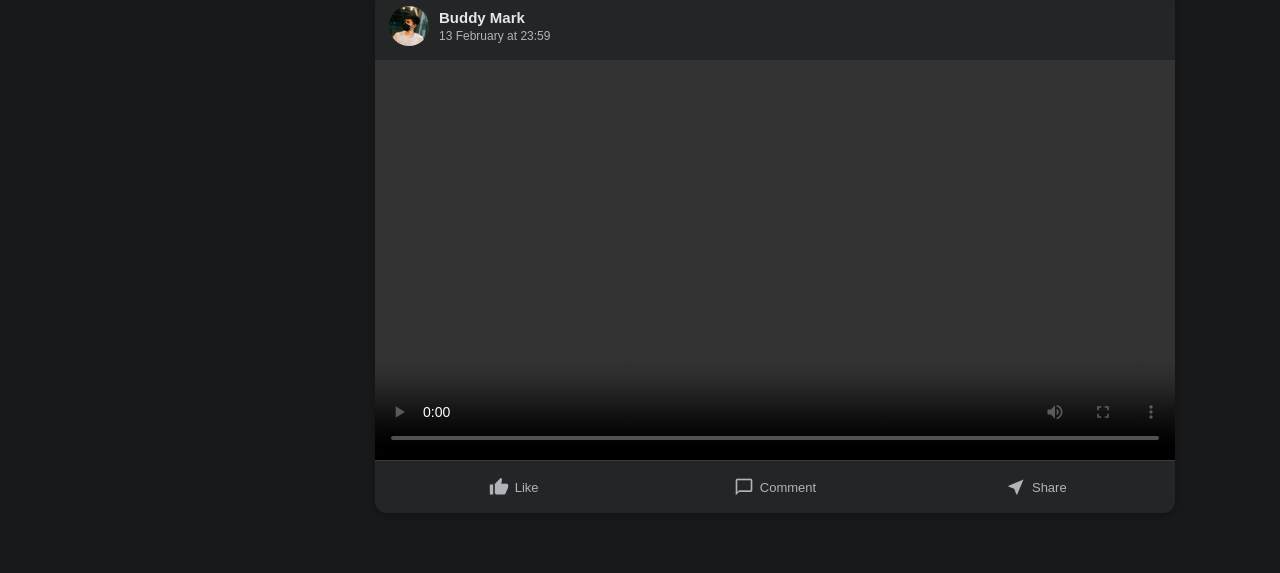
==== commit b605e571: "Update simarkmismo.html" ====
--- a/simarkmismo.html
+++ b/simarkmismo.html
@@ -14,7 +14,7 @@
     >
 
     <!-- Main CSS -->
-    <link rel="stylesheet" href="style.css">
+    <link rel="stylesheet" href="./style.css">
 </head>
 
 <body>
@@ -1395,4 +1395,4 @@
 
 </body>
 
-</html>+</html>
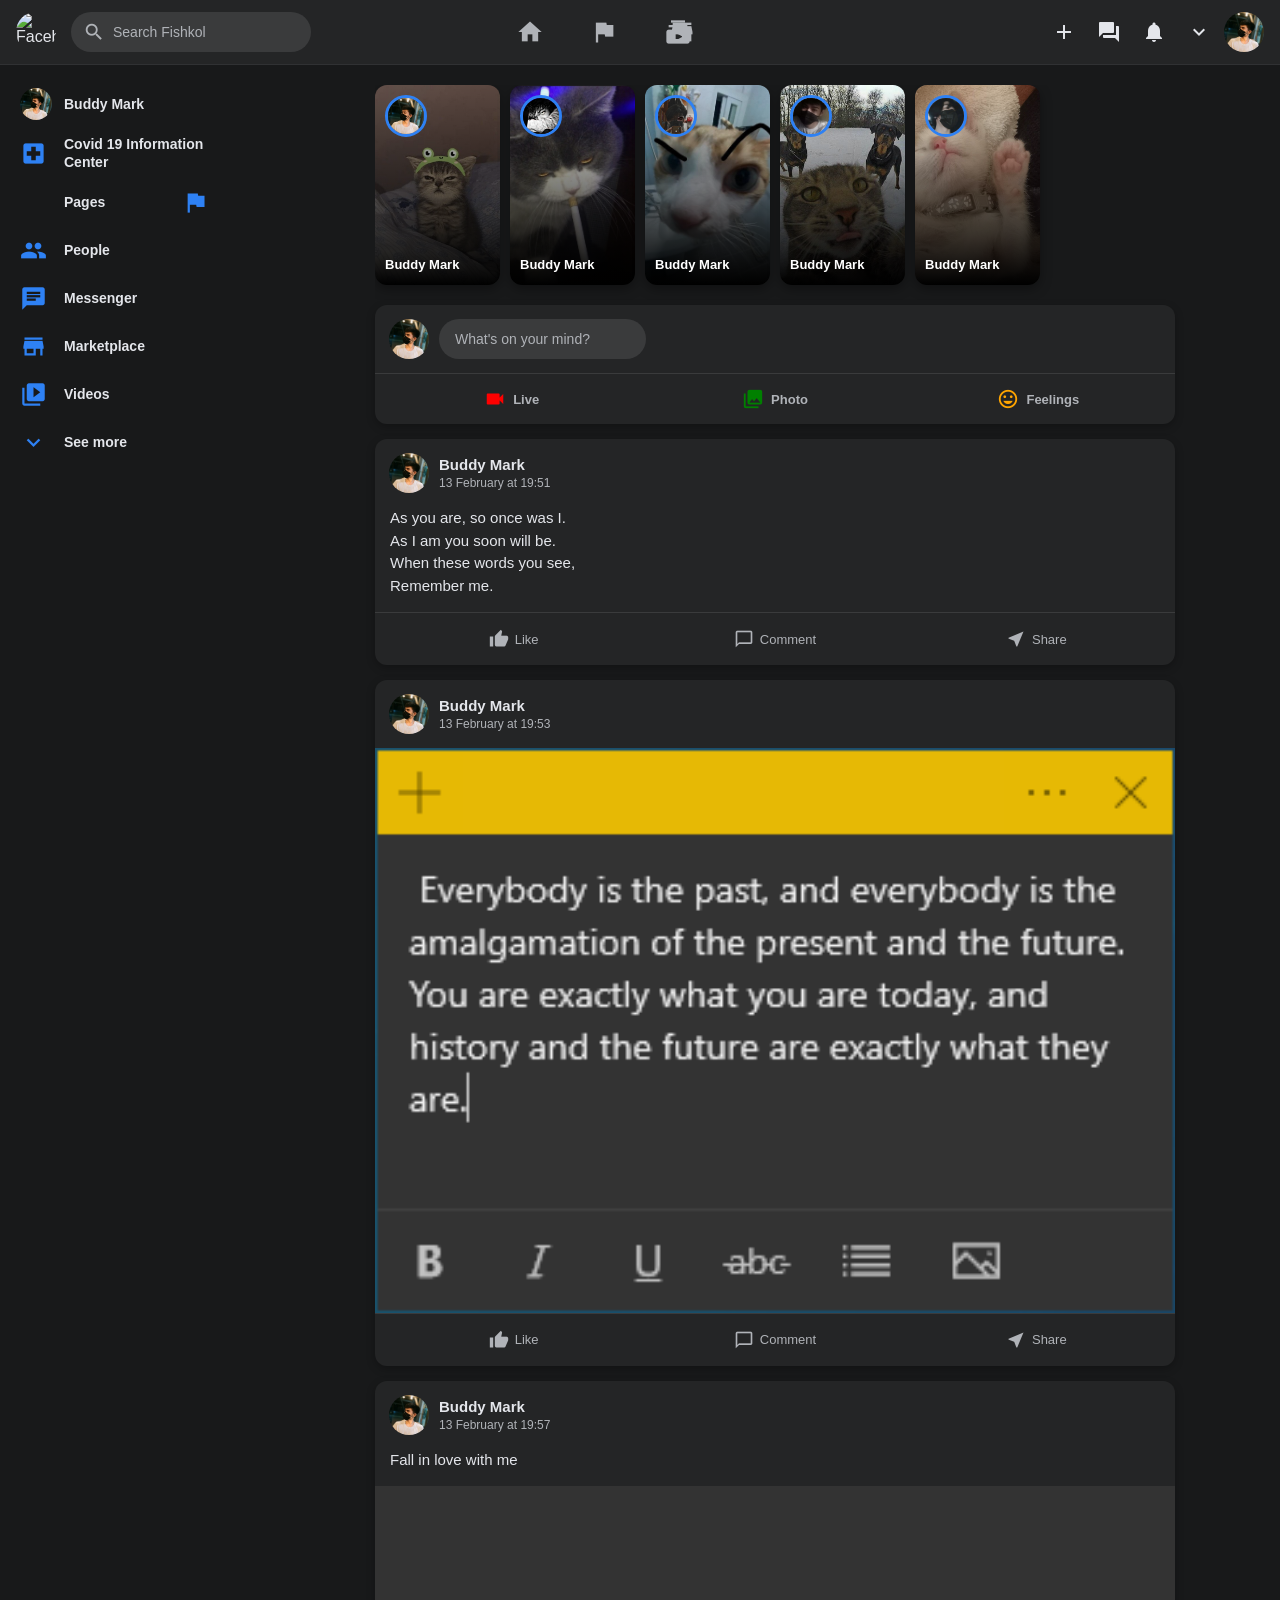
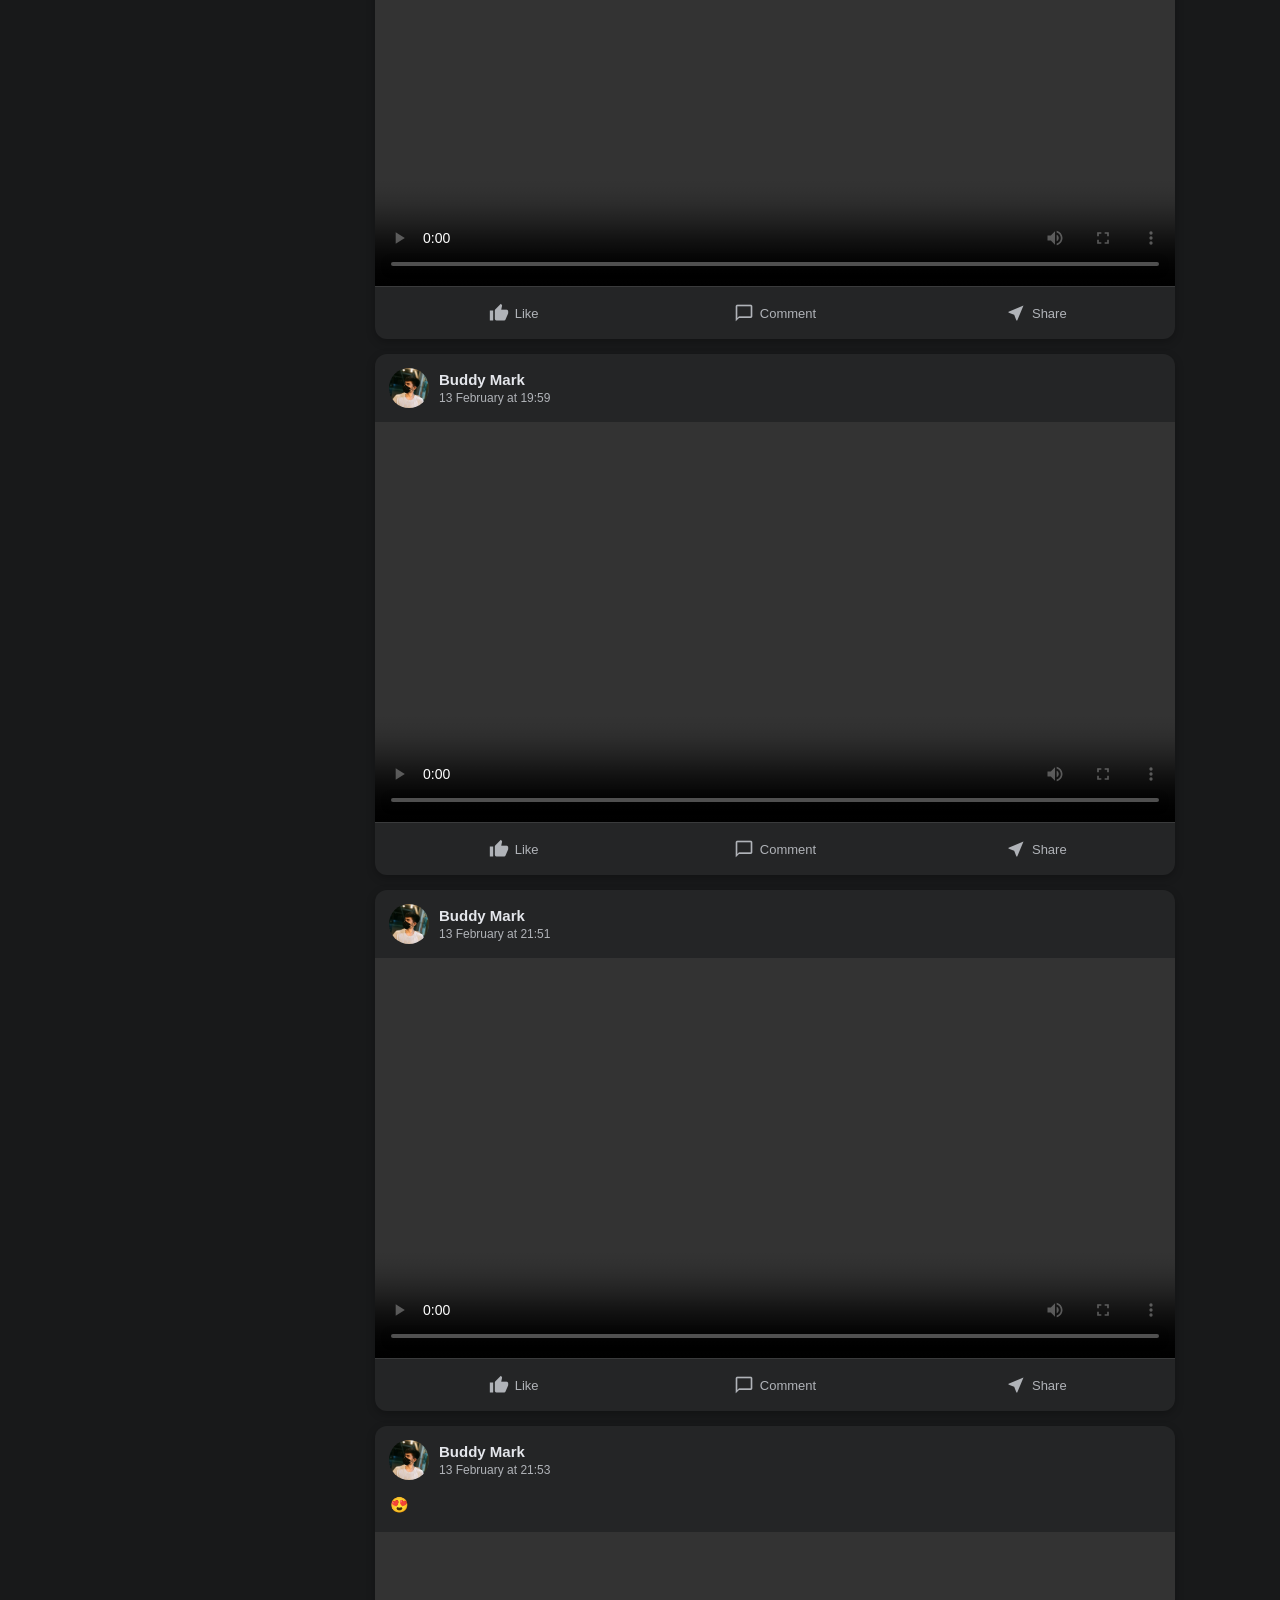
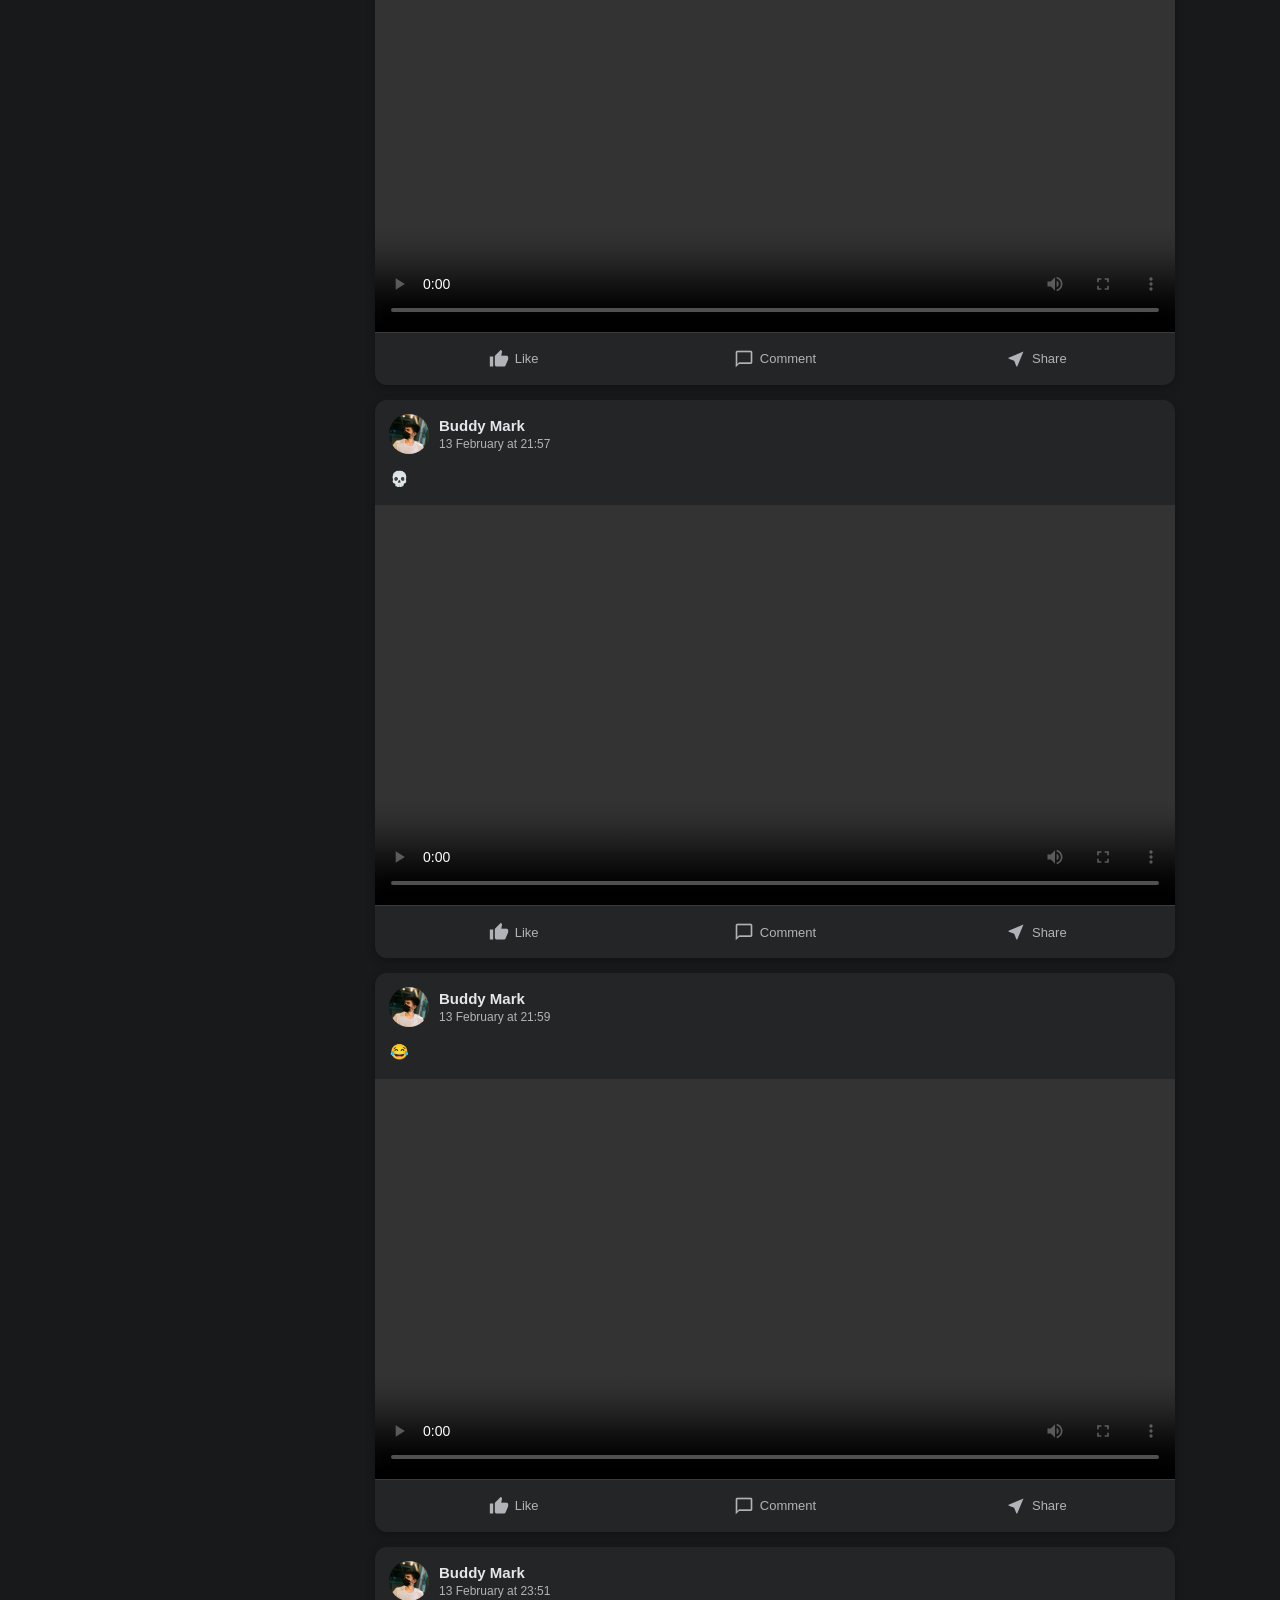
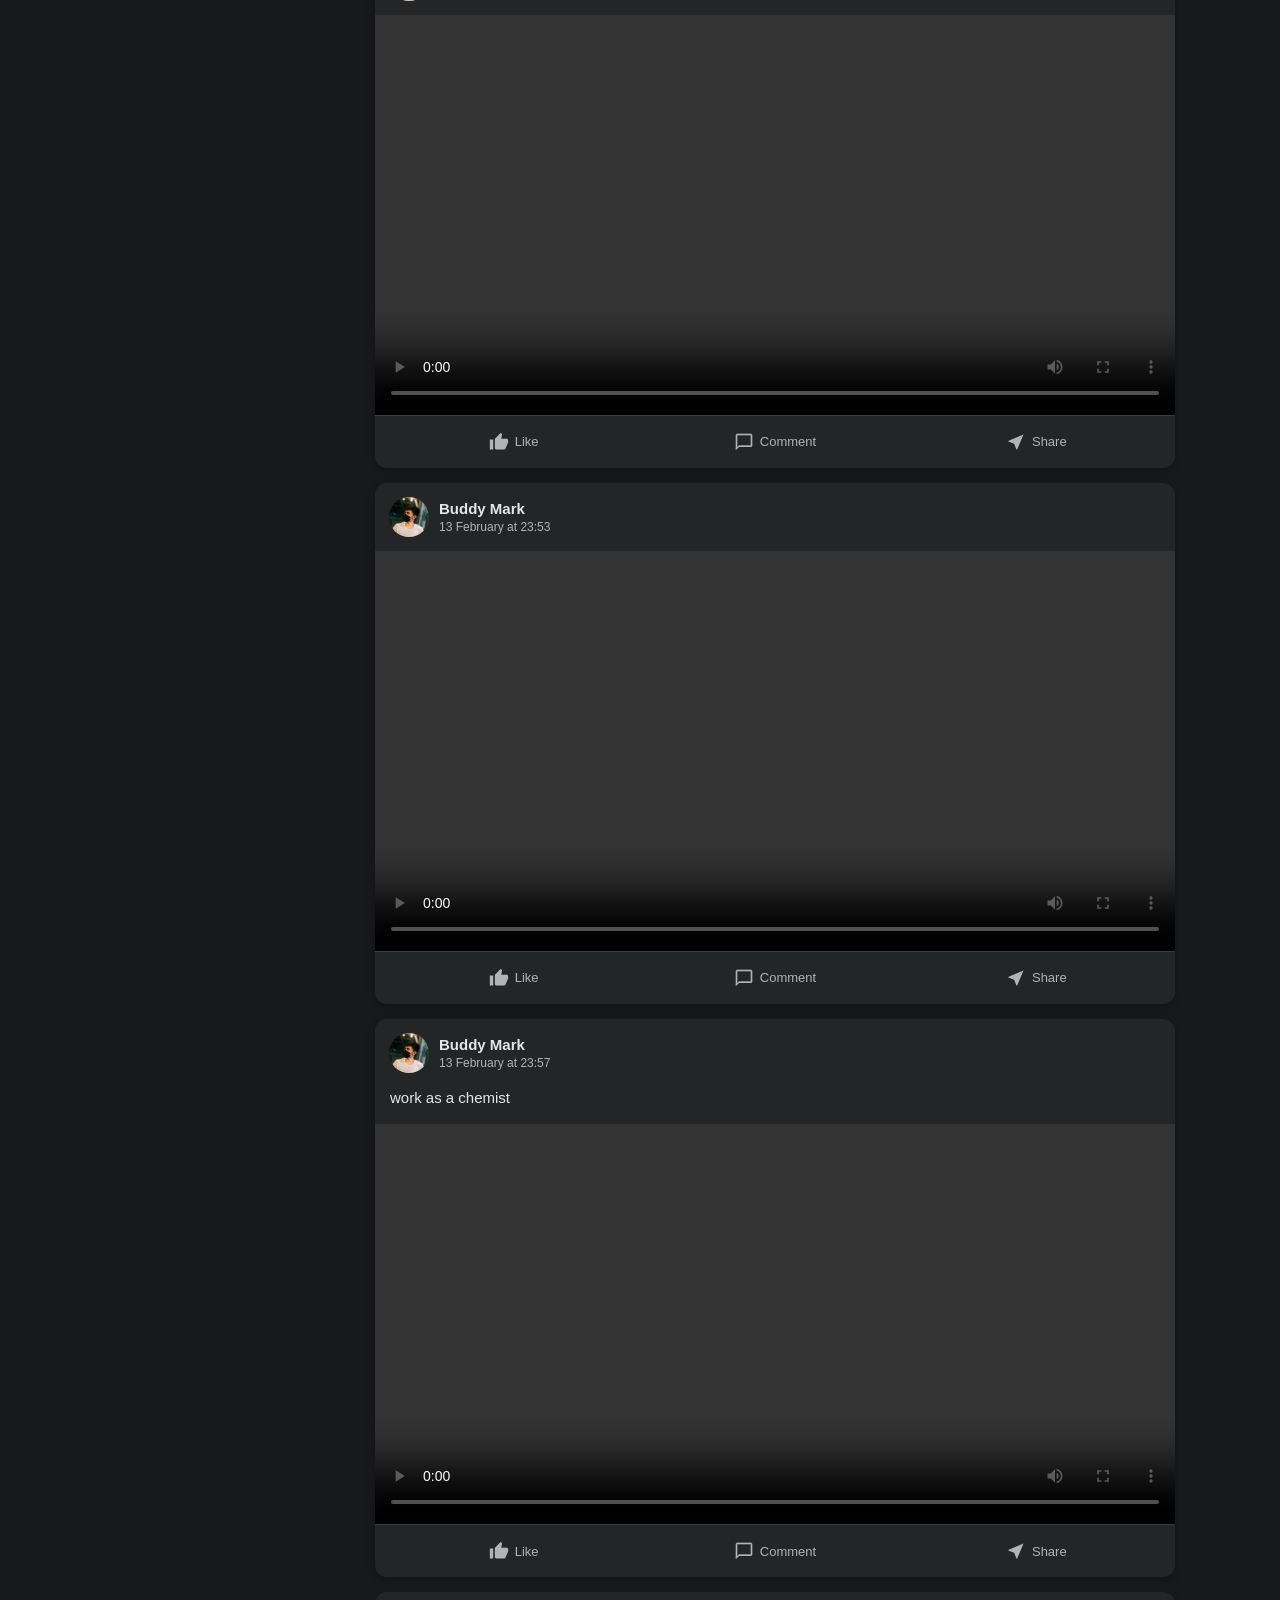
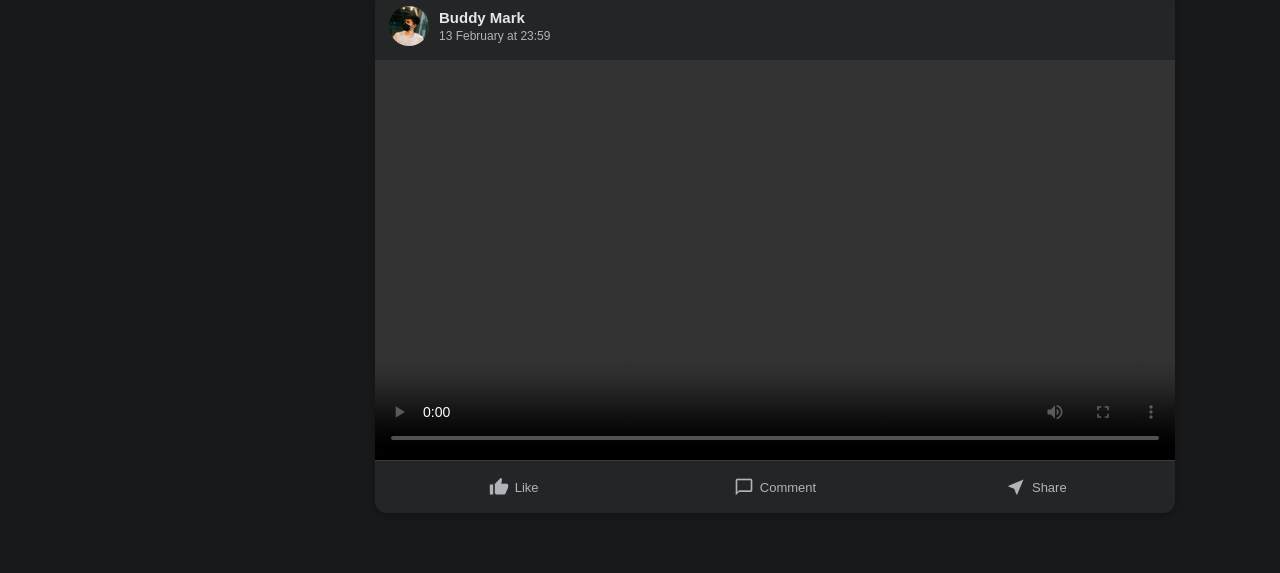
==== commit da98be4c: "Update simarkmismo.html" ====
--- a/simarkmismo.html
+++ b/simarkmismo.html
@@ -267,7 +267,7 @@
                             rgba(0,0,0,0),
                             rgba(0,0,0,1)
                         ),
-                        url('cat1.jfif.');
+                        url('cat1.jfif');
                     "
                 >
 
@@ -293,7 +293,7 @@
                             rgba(0,0,0,0),
                             rgba(0,0,0,1)
                         ),
-                        url('yeet.jfif.');
+                        url('yeet.jfif');
                     "
                 >
 
@@ -319,7 +319,7 @@
                             rgba(0,0,0,0),
                             rgba(0,0,0,1)
                         ),
-                        url('lover.jfif.');
+                        url('lover.jfif');
                     "
                 >
 
@@ -345,7 +345,7 @@
                             rgba(0,0,0,0),
                             rgba(0,0,0,1)
                         ),
-                        url('dawgs.jfif.');
+                        url('dawgs.jfif');
                     "
                 >
 
